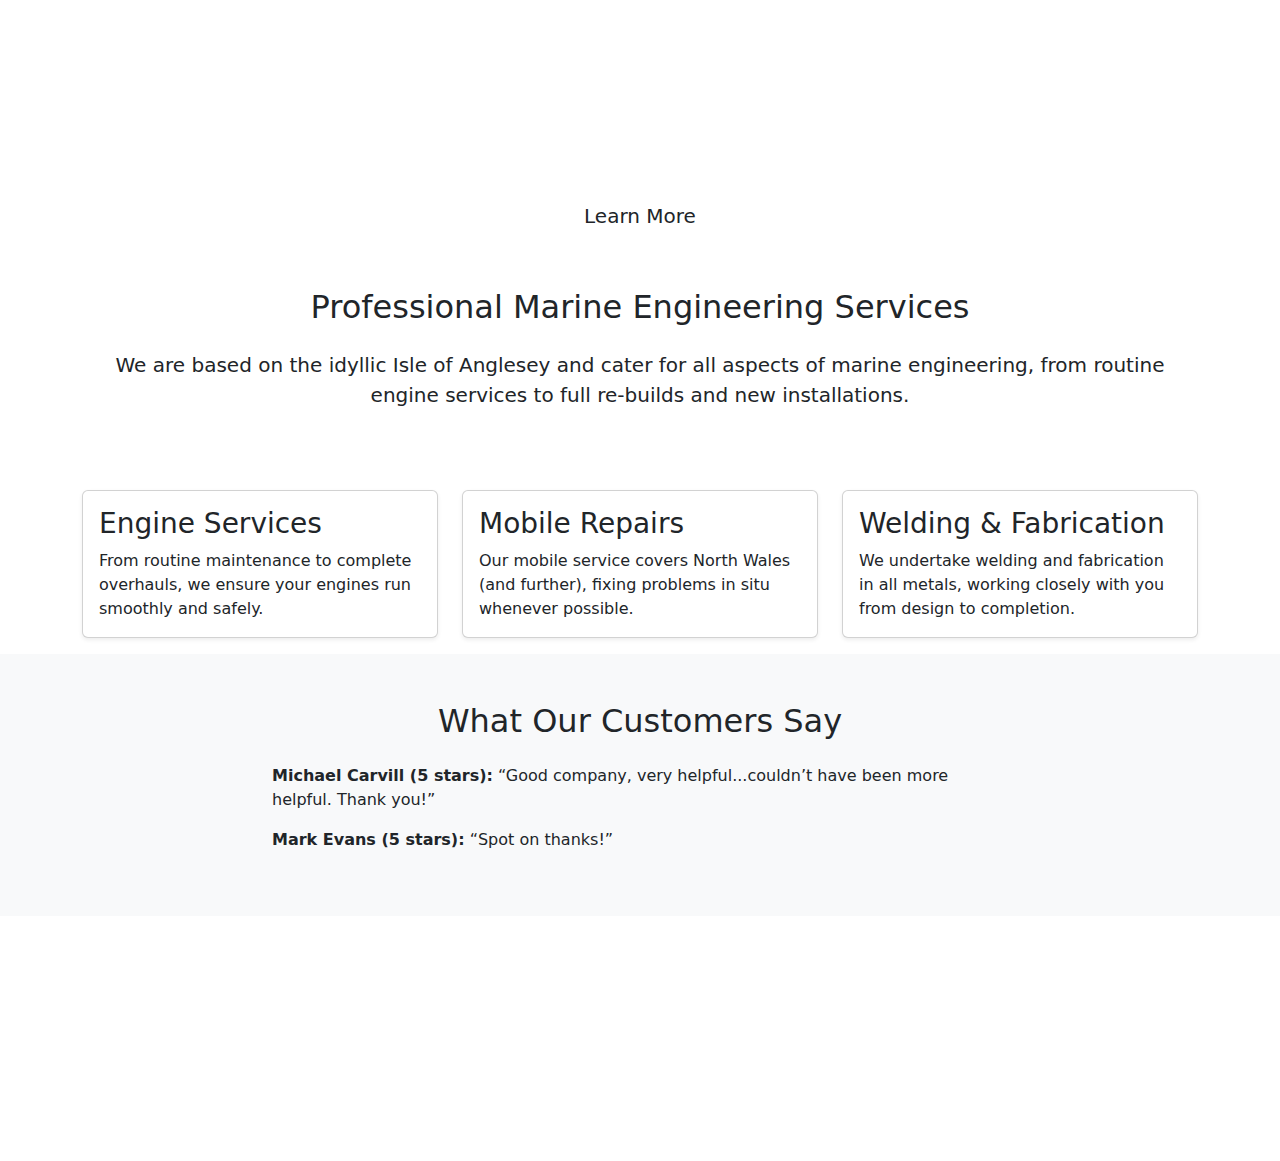
==== index.html @ 77c69f19 "basic set up for all of the pages and make contact page neat" ====
<!DOCTYPE html>
<html lang="en">
<head>
  <meta charset="UTF-8" />
  <meta name="description" content="Stuart Marine Ltd - Home Page" />
  <meta name="viewport" content="width=device-width, initial-scale=1.0" />
  <title>Stuart Marine Ltd | Home</title>

  <!-- Bootstrap CSS -->
  <link 
    href="https://cdn.jsdelivr.net/npm/bootstrap@5.3.0/dist/css/bootstrap.min.css" 
    rel="stylesheet" 
    crossorigin="anonymous"
  />

  <!-- Page-Specific CSS -->
  <link rel="stylesheet" href="home.css" />
</head>
<body>

  <!-- HEADER & NAVBAR -->
  <header>
    <nav class="navbar navbar-expand-lg navbar-dark bg-primary-blue">
      <div class="container">
        <a class="navbar-brand fw-bold text-uppercase" href="index.html">Stuart Marine</a>
        <button 
          class="navbar-toggler" 
          type="button" 
          data-bs-toggle="collapse" 
          data-bs-target="#mainNav" 
          aria-controls="mainNav" 
          aria-expanded="false" 
          aria-label="Toggle navigation"
        >
          <span class="navbar-toggler-icon"></span>
        </button>
        <div class="collapse navbar-collapse" id="mainNav">
          <ul class="navbar-nav ms-auto">
            <li class="nav-item">
              <a class="nav-link active" href="index.html">Home</a>
            </li>
            <li class="nav-item">
              <a class="nav-link" href="about.html">About Us</a>
            </li>
            <li class="nav-item">
              <a class="nav-link" href="services.html">Services</a>
            </li>
            <li class="nav-item">
              <a class="nav-link" href="contact.html">Contact Us</a>
            </li>
          </ul>
        </div>
      </div>
    </nav>
  </header>

  <!-- HERO SECTION -->
  <section class="hero d-flex align-items-center text-white">
    <div class="container text-center">
      <h1 class="display-5 fw-bold">Welcome to Stuart Marine Ltd</h1>
      <p class="lead my-4">
        Your trusted Marine Engineering Company serving both leisure and commercial marine industries.
      </p>
      <a href="about.html" class="btn btn-secondary-blue btn-lg">Learn More</a>
    </div>
  </section>

  <!-- MAIN CONTENT -->
  <section class="py-5">
    <div class="container text-center">
      <h2 class="mb-4">Professional Marine Engineering Services</h2>
      <p class="lead">
        We are based on the idyllic Isle of Anglesey and cater for all aspects of marine engineering,
        from routine engine services to full re-builds and new installations.
      </p>
    </div>
  </section>

  <!-- THREE-COLUMNS SECTION (Bootstrap row/cols) -->
  <section class="py-3">
    <div class="container">
      <div class="row g-4">
        <div class="col-md-4">
          <div class="card h-100 shadow-sm">
            <div class="card-body">
              <h3 class="card-title">Engine Services</h3>
              <p class="card-text">
                From routine maintenance to complete overhauls, we ensure your engines run smoothly and safely.
              </p>
            </div>
          </div>
        </div>
        <div class="col-md-4">
          <div class="card h-100 shadow-sm">
            <div class="card-body">
              <h3 class="card-title">Mobile Repairs</h3>
              <p class="card-text">
                Our mobile service covers North Wales (and further), fixing problems in situ whenever possible.
              </p>
            </div>
          </div>
        </div>
        <div class="col-md-4">
          <div class="card h-100 shadow-sm">
            <div class="card-body">
              <h3 class="card-title">Welding &amp; Fabrication</h3>
              <p class="card-text">
                We undertake welding and fabrication in all metals, working closely with you from design to completion.
              </p>
            </div>
          </div>
        </div>
      </div>
    </div>
  </section>

  <!-- TESTIMONIALS -->
  <section class="py-5 bg-light">
    <div class="container">
      <h2 class="text-center mb-4">What Our Customers Say</h2>
      <div class="row justify-content-center">
        <div class="col-lg-8">
          <p><strong>Michael Carvill (5 stars):</strong> “Good company, very helpful...couldn’t have been more helpful. Thank you!”</p>
          <p><strong>Mark Evans (5 stars):</strong> “Spot on thanks!”</p>
        </div>
      </div>
    </div>
  </section>

  <!-- FOOTER -->
  <footer class="bg-primary-blue text-white pt-4">
    <div class="container">
      <div class="row">
        <!-- Address -->
        <div class="col-md-6 mb-3">
          <h4>Stuart Marine Ltd</h4>
          <p>
            Unit 18A Penrhos Industrial Estate<br>
            Holyhead, Anglesey, UK, LL65 2FD
          </p>
          <p>Phone: 07970 705283<br>
             Email: <a href="mailto:info@stuartmarine.co.uk" class="text-white">info@stuartmarine.co.uk</a>
          </p>
        </div>
        <!-- Social Media -->
        <div class="col-md-6 mb-3">
          <h4>Social Media</h4>
          <ul class="list-unstyled">
            <li><a href="https://www.facebook.com/people/Stuart-Marine/100057183290470" class="text-white" target="_blank">Facebook</a></li>
            <li><a href="https://www.instagram.com/Clankie_" class="text-white" target="_blank">Instagram</a></li>
            <li><a href="https://www.linkedin.com/in/stuart-cramp-7665461a3" class="text-white" target="_blank">LinkedIn</a></li>
            <li><a href="https://g.co/kgs/zzsw94s" class="text-white" target="_blank">Google Business</a></li>
          </ul>
        </div>
      </div>
      <div class="text-center mt-3 footer-bottom">
        &copy; <span id="year"></span> Stuart Marine Ltd. All rights reserved.
      </div>
    </div>
  </footer>

  <!-- Bootstrap JS Bundle -->
  <script 
    src="https://cdn.jsdelivr.net/npm/bootstrap@5.3.0/dist/js/bootstrap.bundle.min.js" 
    crossorigin="anonymous">
  </script>
  <!-- Current Year in Footer -->
  <script>
    document.getElementById('year').textContent = new Date().getFullYear();
  </script>
</body>
</html>
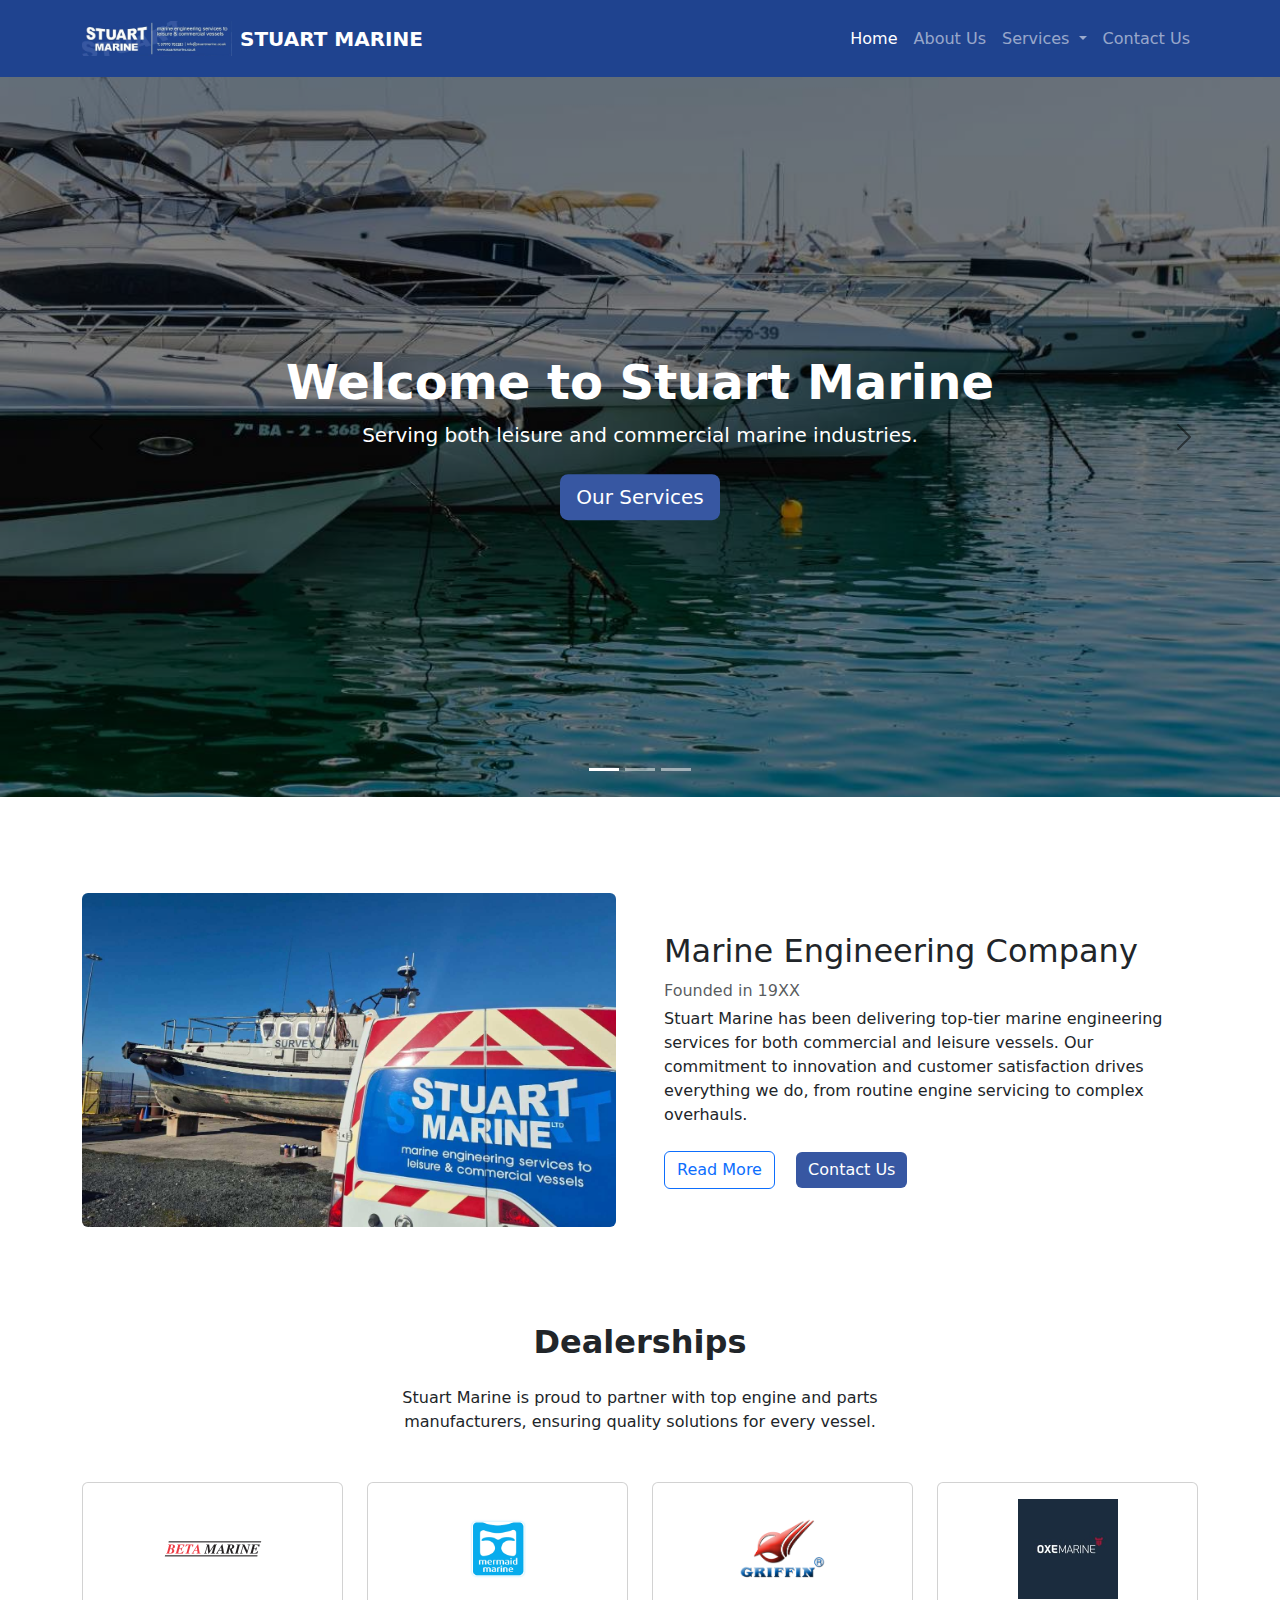
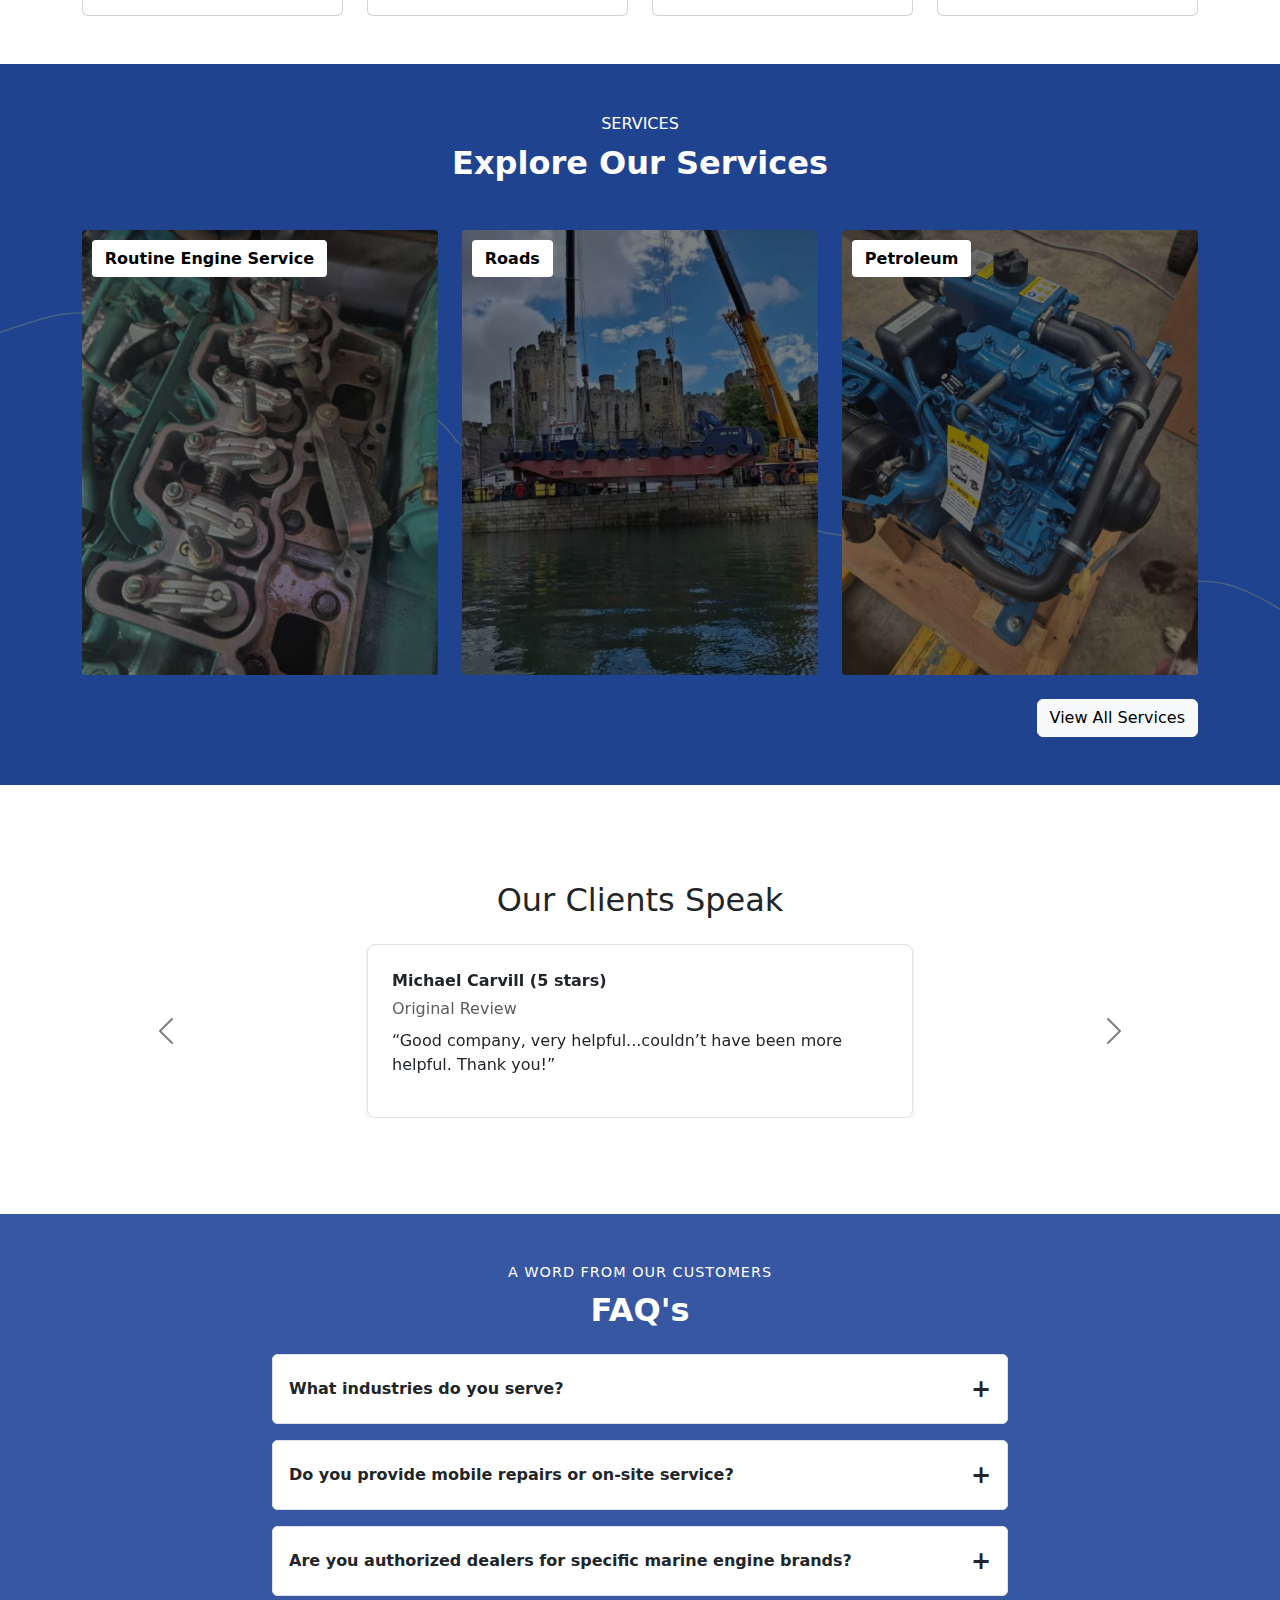
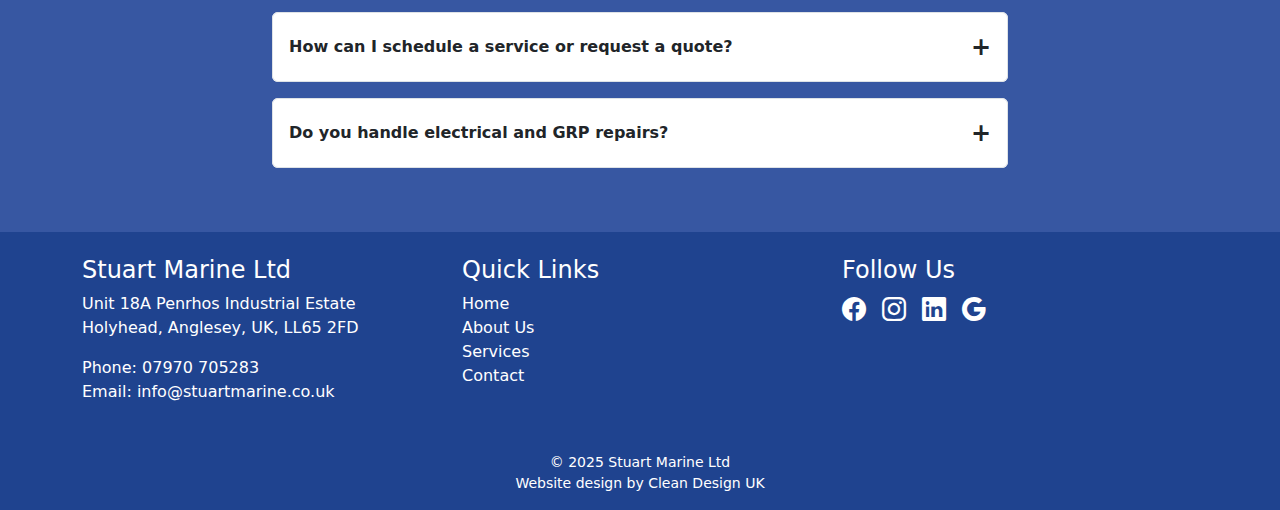
==== commit a914751b: "contact, about, and home page" ====
--- a/index.html
+++ b/index.html
@@ -12,17 +12,32 @@
     rel="stylesheet" 
     crossorigin="anonymous"
   />
+  <!-- Bootstrap Icons -->
+  <link 
+    rel="stylesheet" 
+    href="https://cdn.jsdelivr.net/npm/bootstrap-icons@1.10.5/font/bootstrap-icons.css"
+  />
 
   <!-- Page-Specific CSS -->
-  <link rel="stylesheet" href="home.css" />
+  <link rel="stylesheet" href="index.css" />
 </head>
 <body>
 
-  <!-- HEADER & NAVBAR -->
+  <!-- HEADER & NAVBAR (same style as About page) with sticky-top added -->
   <header>
-    <nav class="navbar navbar-expand-lg navbar-dark bg-primary-blue">
+    <nav class="navbar navbar-expand-lg navbar-dark bg-primary-blue sticky-top">
       <div class="container">
-        <a class="navbar-brand fw-bold text-uppercase" href="index.html">Stuart Marine</a>
+        <a class="navbar-brand d-flex align-items-center fw-bold text-uppercase" href="index.html">
+          <!-- Logo (img-fluid), only text on lg+ screens -->
+          <img 
+            src="stuart-marine-logo.jpg" 
+            alt="Stuart Marine Logo" 
+            width="150" 
+            height="40" 
+            class="d-inline-block me-2 img-fluid"
+          />
+          <span class="d-none d-lg-inline">Stuart Marine</span>
+        </a>
         <button 
           class="navbar-toggler" 
           type="button" 
@@ -42,8 +57,26 @@
             <li class="nav-item">
               <a class="nav-link" href="about.html">About Us</a>
             </li>
-            <li class="nav-item">
-              <a class="nav-link" href="services.html">Services</a>
+            <!-- Dropdown for Services -->
+            <li class="nav-item dropdown">
+              <a 
+                class="nav-link dropdown-toggle" 
+                href="#" 
+                id="servicesDropdown" 
+                role="button" 
+                data-bs-toggle="dropdown" 
+                aria-expanded="false"
+              >
+                Services
+              </a>
+              <ul class="dropdown-menu" aria-labelledby="servicesDropdown">
+                <li><a class="dropdown-item" href="services.html">All Services</a></li>
+                <li><hr class="dropdown-divider"></li>
+                <li><a class="dropdown-item" href="#">Routine Engine Service</a></li>
+                <li><a class="dropdown-item" href="#">Mobile Repair</a></li>
+                <li><a class="dropdown-item" href="#">Welding &amp; Fabrication</a></li>
+                <li><a class="dropdown-item" href="#">Engine Overhauls</a></li>
+              </ul>
             </li>
             <li class="nav-item">
               <a class="nav-link" href="contact.html">Contact Us</a>
@@ -54,119 +87,405 @@
     </nav>
   </header>
 
-  <!-- HERO SECTION -->
-  <section class="hero d-flex align-items-center text-white">
+  <!-- HERO SECTION (Bootstrap carousel with overlay, arrows, and dots, with images) -->
+  <section class="hero-section position-relative">
+    <div id="heroCarousel" class="carousel slide" data-bs-ride="carousel">
+      <!-- Indicators (dots) -->
+      <div class="carousel-indicators">
+        <button type="button" data-bs-target="#heroCarousel" data-bs-slide-to="0" class="active" aria-current="true" aria-label="Slide 1"></button>
+        <button type="button" data-bs-target="#heroCarousel" data-bs-slide-to="1" aria-label="Slide 2"></button>
+        <button type="button" data-bs-target="#heroCarousel" data-bs-slide-to="2" aria-label="Slide 3"></button>
+      </div>
+      <div class="carousel-inner">
+        <!-- Slide 1 -->
+        <div class="carousel-item active">
+          <img src="hero-1.jpg" class="d-block w-100" alt="Hero Slide 1" />
+          <div class="hero-overlay"></div>
+          <div class="carousel-caption d-flex flex-column justify-content-center align-items-center">
+            <h1 class="display-5 fw-bold">Welcome to Stuart Marine</h1>
+            <p class="lead mb-4">Serving both leisure and commercial marine industries.</p>
+            <a href="services.html" class="btn btn-secondary-blue btn-lg">Our Services</a>
+          </div>
+        </div>
+        <!-- Slide 2 -->
+        <div class="carousel-item">
+          <img src="hero-2.jpg" class="d-block w-100" alt="Hero Slide 2" />
+          <div class="hero-overlay"></div>
+          <div class="carousel-caption d-flex flex-column justify-content-center align-items-center">
+            <h1 class="display-5 fw-bold">Innovative Marine Solutions</h1>
+            <p class="lead mb-4">Expert engineering for your vessel’s needs.</p>
+            <a href="about.html" class="btn btn-secondary-blue btn-lg">Learn More</a>
+          </div>
+        </div>
+        <!-- Slide 3 -->
+        <div class="carousel-item">
+          <img src="hero-3.jpg" class="d-block w-100" alt="Hero Slide 3" />
+          <div class="hero-overlay"></div>
+          <div class="carousel-caption d-flex flex-column justify-content-center align-items-center">
+            <h1 class="display-5 fw-bold">Contact Us</h1>
+            <p class="lead mb-4">We’re ready to discuss your marine projects.</p>
+            <a href="contact.html" class="btn btn-secondary-blue btn-lg">Get in Touch</a>
+          </div>
+        </div>
+      </div>
+      <!-- Carousel controls -->
+      <button class="carousel-control-prev" type="button" data-bs-target="#heroCarousel" data-bs-slide="prev">
+        <span class="carousel-control-prev-icon" aria-hidden="true"></span>
+        <span class="visually-hidden">Previous</span>
+      </button>
+      <button class="carousel-control-next" type="button" data-bs-target="#heroCarousel" data-bs-slide="next">
+        <span class="carousel-control-next-icon" aria-hidden="true"></span>
+        <span class="visually-hidden">Next</span>
+      </button>
+    </div>
+  </section>
+
+  <!-- SECOND SECTION (Marine Engineering Company on the right, image on the left) -->
+  <section class="about-home-section mt-5 py-5">
+    <div class="container">
+      <div class="row align-items-center g-5">
+        <!-- Image on the LEFT -->
+        <div class="col-lg-6 text-center">
+          <img src="about-hero.jpg" alt="Marine blueprint" class="img-fluid rounded" />
+        </div>
+        <!-- Text on the RIGHT -->
+        <div class="col-lg-6">
+          <h2>Marine Engineering Company</h2>
+          <p class="mb-1 text-muted">Founded in 19XX</p>
+          <p>
+            Stuart Marine has been delivering top-tier marine engineering services for both commercial and leisure vessels.
+            Our commitment to innovation and customer satisfaction drives everything we do, from routine engine servicing to complex overhauls.
+          </p>
+          <div class="mt-4">
+            <a href="about.html" class="btn btn-outline-primary me-3">Read More</a>
+            <a href="contact.html" class="btn btn-secondary-blue">Contact Us</a>
+          </div>
+        </div>
+      </div>
+    </div>
+  </section>
+
+  <!-- DEALERSHIPS SECTION (with placeholder logos) -->
+  <section class="py-5 dealerships-section">
     <div class="container text-center">
-      <h1 class="display-5 fw-bold">Welcome to Stuart Marine Ltd</h1>
-      <p class="lead my-4">
-        Your trusted Marine Engineering Company serving both leisure and commercial marine industries.
+      <h2 class="mb-4">Dealerships</h2>
+      <p class="mb-5">
+        Stuart Marine is proud to partner with top engine and parts manufacturers, ensuring quality solutions for every vessel.
       </p>
-      <a href="about.html" class="btn btn-secondary-blue btn-lg">Learn More</a>
-    </div>
-  </section>
-
-  <!-- MAIN CONTENT -->
-  <section class="py-5">
-    <div class="container text-center">
-      <h2 class="mb-4">Professional Marine Engineering Services</h2>
-      <p class="lead">
-        We are based on the idyllic Isle of Anglesey and cater for all aspects of marine engineering,
-        from routine engine services to full re-builds and new installations.
-      </p>
-    </div>
-  </section>
-
-  <!-- THREE-COLUMNS SECTION (Bootstrap row/cols) -->
-  <section class="py-3">
+      <div class="row row-cols-1 row-cols-sm-2 row-cols-md-4 g-4">
+        <!-- Example placeholders for logos -->
+        <div class="col">
+          <div class="card h-100 p-3 d-flex align-items-center justify-content-center">
+            <img src="beta-marine-logo.jpg" alt="Beta Marine Logo" style="max-width: 100px;" />
+          </div>
+        </div>
+        <div class="col">
+          <div class="card h-100 p-3 d-flex align-items-center justify-content-center">
+            <img src="mermaid-marine-logo.png" alt="Mermaid Marine Logo" style="max-width: 100px;" />
+          </div>
+        </div>
+        <div class="col">
+          <div class="card h-100 p-3 d-flex align-items-center justify-content-center">
+            <img src="grfn_logoB.png" alt="Griffin Logo" style="max-width: 100px;" />
+          </div>
+        </div>
+        <div class="col">
+          <div class="card h-100 p-3 d-flex align-items-center justify-content-center">
+            <img src="oxe-marine-logo.jpeg" alt="Oxe Marine Logo" style="max-width: 100px;" />
+          </div>
+        </div>
+      </div>
+    </div>
+  </section>
+
+  <!-- SERVICES SECTION (with clickable overlay for Routine Engine Service, same structure for all columns) -->
+  <section class="services-home-section py-5 text-white position-relative">
+    <!-- Curved line background + brand color -->
+    <div class="services-bg"></div>
+    <div class="container position-relative">
+      <!-- Title & Subtitle -->
+      <p class="text-uppercase small-heading mb-2">Services</p>
+      <h2 class="fw-bold mb-5">Explore Our Services</h2>
+      <!-- 3 columns with images & overlays -->
+      <div class="row g-4">
+        <!-- Column 1 -->
+        <div class="col-md-4">
+          <a href="services.html" class="text-decoration-none">
+            <div class="project-card position-relative overflow-hidden">
+              <img src="engine-overhauls-1.jpg" class="img-fluid w-100 project-img" alt="Routine Engine Service" />
+              <div class="project-dark-overlay"></div>
+              <div class="project-overlay-top position-absolute overlay-white">
+                Routine Engine Service
+              </div>
+            </div>
+          </a>
+        </div>
+        <!-- Column 2 -->
+        <div class="col-md-4">
+          <div class="project-card position-relative overflow-hidden">
+            <img src="mobile-repair-1.jpg" class="img-fluid w-100 project-img" alt="Service 2" />
+            <div class="project-dark-overlay"></div>
+            <div class="project-overlay-top position-absolute overlay-white">
+              Roads
+            </div>
+          </div>
+        </div>
+        <!-- Column 3 -->
+        <div class="col-md-4">
+          <div class="project-card position-relative overflow-hidden">
+            <img src="engine-service-1.jpg" class="img-fluid w-100 project-img" alt="Service 3" />
+            <div class="project-dark-overlay"></div>
+            <div class="project-overlay-top position-absolute overlay-white">
+              Petroleum
+            </div>
+          </div>
+        </div>
+      </div>
+      <!-- View All Services button -->
+      <div class="text-end mt-4">
+        <a href="services.html" class="btn btn-light">View All Services</a>
+      </div>
+    </div>
+  </section>
+
+  <!-- REVIEWS SECTION (Carousel with multiple slides, increased top & bottom padding) -->
+  <section class="reviews-section py-6">
     <div class="container">
-      <div class="row g-4">
-        <div class="col-md-4">
-          <div class="card h-100 shadow-sm">
-            <div class="card-body">
-              <h3 class="card-title">Engine Services</h3>
-              <p class="card-text">
-                From routine maintenance to complete overhauls, we ensure your engines run smoothly and safely.
+      <h2 class="text-center mb-4">Our Clients Speak</h2>
+      <div id="reviewsCarousel" class="carousel slide" data-bs-ride="carousel">
+        <!-- Indicators -->
+        <div class="carousel-indicators">
+          <button type="button" data-bs-target="#reviewsCarousel" data-bs-slide-to="0" class="active" aria-current="true" aria-label="Slide 1"></button>
+          <button type="button" data-bs-target="#reviewsCarousel" data-bs-slide-to="1" aria-label="Slide 2"></button>
+          <button type="button" data-bs-target="#reviewsCarousel" data-bs-slide-to="2" aria-label="Slide 3"></button>
+          <button type="button" data-bs-target="#reviewsCarousel" data-bs-slide-to="3" aria-label="Slide 4"></button>
+        </div>
+        <div class="carousel-inner">
+          <!-- Original Review 1 (highlighted) -->
+          <div class="carousel-item active">
+            <div class="row justify-content-center">
+              <div class="col-md-6">
+                <div class="p-4 border rounded-3 shadow-sm">
+                  <p class="mb-1"><strong>Michael Carvill (5 stars)</strong></p>
+                  <p class="text-muted mb-2">Original Review</p>
+                  <p>
+                    “Good company, very helpful...couldn’t have been more helpful. Thank you!”
+                  </p>
+                </div>
+              </div>
+            </div>
+          </div>
+          <!-- Original Review 2 (highlighted) -->
+          <div class="carousel-item">
+            <div class="row justify-content-center">
+              <div class="col-md-6">
+                <div class="p-4 border rounded-3 shadow-sm">
+                  <p class="mb-1"><strong>Mark Evans (5 stars)</strong></p>
+                  <p class="text-muted mb-2">Original Review</p>
+                  <p>
+                    “Spot on thanks!”
+                  </p>
+                </div>
+              </div>
+            </div>
+          </div>
+          <!-- Fake Review 1 -->
+          <div class="carousel-item">
+            <div class="row justify-content-center">
+              <div class="col-md-6">
+                <div class="p-4 border rounded-3 shadow-sm">
+                  <p class="mb-1"><strong>Esther Howard</strong></p>
+                  <p class="text-muted mb-2">Marine Vessel Owner</p>
+                  <p>
+                    “Stuart Marine overhauled my boat’s engine, and it runs like new! Their attention to detail and quick turnaround were outstanding.”
+                  </p>
+                </div>
+              </div>
+            </div>
+          </div>
+          <!-- Fake Review 2 -->
+          <div class="carousel-item">
+            <div class="row justify-content-center">
+              <div class="col-md-6">
+                <div class="p-4 border rounded-3 shadow-sm">
+                  <p class="mb-1"><strong>Cameron Williamson</strong></p>
+                  <p class="text-muted mb-2">Commercial Fleet Manager</p>
+                  <p>
+                    “We rely on Stuart Marine for mobile repairs on our fleet. They always show up on time and get us back on the water fast.”
+                  </p>
+                </div>
+              </div>
+            </div>
+          </div>
+        </div>
+        <!-- Carousel controls -->
+        <button class="carousel-control-prev" type="button" data-bs-target="#reviewsCarousel" data-bs-slide="prev">
+          <span class="carousel-control-prev-icon" aria-hidden="true"></span>
+          <span class="visually-hidden">Previous</span>
+        </button>
+        <button class="carousel-control-next" type="button" data-bs-target="#reviewsCarousel" data-bs-slide="next">
+          <span class="carousel-control-next-icon" aria-hidden="true"></span>
+          <span class="visually-hidden">Next</span>
+        </button>
+      </div>
+    </div>
+  </section>
+
+  <!-- FAQ SECTION (each item in border with visible background) -->
+  <section class="faq-section py-5">
+    <div class="container">
+      <div class="text-center mb-4">
+        <p class="mb-2 text-uppercase small-heading text-white">A WORD FROM OUR CUSTOMERS</p>
+        <h2 class="fw-bold text-white">FAQ's</h2>
+      </div>
+      <div class="row justify-content-center">
+        <div class="col-12 col-md-10 col-lg-8">
+          <div class="faq-item mb-3">
+            <div class="faq-question d-flex justify-content-between align-items-center p-3 border rounded">
+              <span class="fw-semibold">What industries do you serve?</span>
+              <span class="toggle-icon">+</span>
+            </div>
+            <div class="faq-answer px-3 pb-3 border-bottom border-start border-end">
+              <p class="mb-0">
+                We work with both leisure and commercial marine sectors, providing comprehensive engineering solutions for various vessel types.
               </p>
             </div>
           </div>
-        </div>
-        <div class="col-md-4">
-          <div class="card h-100 shadow-sm">
-            <div class="card-body">
-              <h3 class="card-title">Mobile Repairs</h3>
-              <p class="card-text">
-                Our mobile service covers North Wales (and further), fixing problems in situ whenever possible.
+
+          <div class="faq-item mb-3">
+            <div class="faq-question d-flex justify-content-between align-items-center p-3 border rounded">
+              <span class="fw-semibold">Do you provide mobile repairs or on-site service?</span>
+              <span class="toggle-icon">+</span>
+            </div>
+            <div class="faq-answer px-3 pb-3 border-bottom border-start border-end">
+              <p class="mb-0">
+                Yes. We offer a mobile repair service covering North Wales and beyond, fixing issues on-site whenever possible to get you back on the water quickly.
               </p>
             </div>
           </div>
-        </div>
-        <div class="col-md-4">
-          <div class="card h-100 shadow-sm">
-            <div class="card-body">
-              <h3 class="card-title">Welding &amp; Fabrication</h3>
-              <p class="card-text">
-                We undertake welding and fabrication in all metals, working closely with you from design to completion.
+
+          <div class="faq-item mb-3">
+            <div class="faq-question d-flex justify-content-between align-items-center p-3 border rounded">
+              <span class="fw-semibold">Are you authorized dealers for specific marine engine brands?</span>
+              <span class="toggle-icon">+</span>
+            </div>
+            <div class="faq-answer px-3 pb-3 border-bottom border-start border-end">
+              <p class="mb-0">
+                We are independent Volvo Penta Specialists and main agents for various marine engine brands. We also supply genuine parts and new engines with full factory backup.
               </p>
             </div>
           </div>
-        </div>
-      </div>
-    </div>
-  </section>
-
-  <!-- TESTIMONIALS -->
-  <section class="py-5 bg-light">
-    <div class="container">
-      <h2 class="text-center mb-4">What Our Customers Say</h2>
-      <div class="row justify-content-center">
-        <div class="col-lg-8">
-          <p><strong>Michael Carvill (5 stars):</strong> “Good company, very helpful...couldn’t have been more helpful. Thank you!”</p>
-          <p><strong>Mark Evans (5 stars):</strong> “Spot on thanks!”</p>
-        </div>
-      </div>
-    </div>
-  </section>
-
-  <!-- FOOTER -->
+
+          <div class="faq-item mb-3">
+            <div class="faq-question d-flex justify-content-between align-items-center p-3 border rounded">
+              <span class="fw-semibold">How can I schedule a service or request a quote?</span>
+              <span class="toggle-icon">+</span>
+            </div>
+            <div class="faq-answer px-3 pb-3 border-bottom border-start border-end">
+              <p class="mb-0">
+                You can fill out our contact form or call us directly. We’ll arrange a convenient time to assess or service your vessel.
+              </p>
+            </div>
+          </div>
+
+          <div class="faq-item mb-3">
+            <div class="faq-question d-flex justify-content-between align-items-center p-3 border rounded">
+              <span class="fw-semibold">Do you handle electrical and GRP repairs?</span>
+              <span class="toggle-icon">+</span>
+            </div>
+            <div class="faq-answer px-3 pb-3 border-bottom border-start border-end">
+              <p class="mb-0">
+                Yes, we can tackle electrical issues and GRP work. Our team is equipped to diagnose wiring problems and repair fiberglass damage.
+              </p>
+            </div>
+          </div>
+        </div>
+      </div>
+    </div>
+  </section>
+
+  <!-- FOOTER (same style as About page) -->
   <footer class="bg-primary-blue text-white pt-4">
     <div class="container">
       <div class="row">
         <!-- Address -->
-        <div class="col-md-6 mb-3">
+        <div class="col-md-4 mb-3">
           <h4>Stuart Marine Ltd</h4>
           <p>
             Unit 18A Penrhos Industrial Estate<br>
             Holyhead, Anglesey, UK, LL65 2FD
           </p>
-          <p>Phone: 07970 705283<br>
-             Email: <a href="mailto:info@stuartmarine.co.uk" class="text-white">info@stuartmarine.co.uk</a>
+          <p>
+            Phone: <a href="tel:07970705283" class="text-white text-decoration-none">07970 705283</a><br>
+            Email: <a href="mailto:info@stuartmarine.co.uk" class="text-white text-decoration-none">info@stuartmarine.co.uk</a>
           </p>
         </div>
-        <!-- Social Media -->
-        <div class="col-md-6 mb-3">
-          <h4>Social Media</h4>
+        <!-- Quick Links -->
+        <div class="col-md-4 mb-3">
+          <h4>Quick Links</h4>
           <ul class="list-unstyled">
-            <li><a href="https://www.facebook.com/people/Stuart-Marine/100057183290470" class="text-white" target="_blank">Facebook</a></li>
-            <li><a href="https://www.instagram.com/Clankie_" class="text-white" target="_blank">Instagram</a></li>
-            <li><a href="https://www.linkedin.com/in/stuart-cramp-7665461a3" class="text-white" target="_blank">LinkedIn</a></li>
-            <li><a href="https://g.co/kgs/zzsw94s" class="text-white" target="_blank">Google Business</a></li>
+            <li><a href="index.html" class="text-white text-decoration-none">Home</a></li>
+            <li><a href="about.html" class="text-white text-decoration-none">About Us</a></li>
+            <li><a href="services.html" class="text-white text-decoration-none">Services</a></li>
+            <li><a href="contact.html" class="text-white text-decoration-none">Contact</a></li>
           </ul>
         </div>
+        <!-- Social Media Icons -->
+        <div class="col-md-4 mb-3">
+          <h4>Follow Us</h4>
+          <ul class="list-unstyled d-flex gap-3 mt-2">
+            <li>
+              <a href="https://www.facebook.com/people/Stuart-Marine/100057183290470" class="text-white fs-4" target="_blank">
+                <i class="bi bi-facebook"></i>
+              </a>
+            </li>
+            <li>
+              <a href="https://www.instagram.com/Clankie_" class="text-white fs-4" target="_blank">
+                <i class="bi bi-instagram"></i>
+              </a>
+            </li>
+            <li>
+              <a href="https://www.linkedin.com/in/stuart-cramp-7665461a3" class="text-white fs-4" target="_blank">
+                <i class="bi bi-linkedin"></i>
+              </a>
+            </li>
+            <li>
+              <a href="https://g.co/kgs/zzsw94s" class="text-white fs-4" target="_blank">
+                <i class="bi bi-google"></i>
+              </a>
+            </li>
+          </ul>
+        </div>
       </div>
       <div class="text-center mt-3 footer-bottom">
-        &copy; <span id="year"></span> Stuart Marine Ltd. All rights reserved.
+        © 2025 Stuart Marine Ltd<br>
+        <a href="https://www.cleandesignuk.com" target="_blank" class="text-white text-decoration-none">
+          Website design by Clean Design UK
+        </a>
       </div>
     </div>
   </footer>
 
   <!-- Bootstrap JS Bundle -->
-  <script 
-    src="https://cdn.jsdelivr.net/npm/bootstrap@5.3.0/dist/js/bootstrap.bundle.min.js" 
-    crossorigin="anonymous">
-  </script>
-  <!-- Current Year in Footer -->
+  <script src="https://cdn.jsdelivr.net/npm/bootstrap@5.3.0/dist/js/bootstrap.bundle.min.js" crossorigin="anonymous"></script>
+
+  <!-- FAQ Toggle Script -->
   <script>
-    document.getElementById('year').textContent = new Date().getFullYear();
+    document.querySelectorAll('.faq-item').forEach(item => {
+      const question = item.querySelector('.faq-question');
+      const answer = item.querySelector('.faq-answer');
+      const toggleIcon = item.querySelector('.toggle-icon');
+      answer.style.display = 'none';
+      question.addEventListener('click', () => {
+        if (answer.style.display === 'none') {
+          answer.style.display = 'block';
+          toggleIcon.textContent = '-';
+        } else {
+          answer.style.display = 'none';
+          toggleIcon.textContent = '+';
+        }
+      });
+    });
   </script>
 </body>
 </html>
--- a/index.css
+++ b/index.css
@@ -0,0 +1,238 @@
+/* ------------------------------------------------
+   BOOTSTRAP OVERRIDES & CUSTOM CLASSES
+--------------------------------------------------- */
+
+/* Brand colors */
+:root {
+  --primary-blue: #1f438f;
+  --secondary-blue: #3757a2;
+  --light-bg: #f9fbf7;
+  --faq-blue: #3757a2; /* New variable for FAQ background */
+}
+
+/* Set a white background for the page */
+body {
+  background-color: #fff;
+}
+
+/* NAV & FOOTER BACKGROUND (same style as About page) */
+.bg-primary-blue {
+  background-color: var(--primary-blue) !important;
+}
+
+/* Make navbar thicker (like About) */
+.navbar {
+  padding-top: 1rem;
+  padding-bottom: 1rem;
+}
+
+/* Explicit sticky style for navbar */
+.navbar.sticky-top {
+  position: sticky !important;
+  top: 0;
+  z-index: 1030;
+}
+
+/* Secondary brand button style */
+.btn-secondary-blue {
+  background-color: var(--secondary-blue);
+  color: #fff;
+  border: none;
+}
+.btn-secondary-blue:hover {
+  background-color: #2c4e8b;
+}
+
+/* ------------------------------------------------
+   HERO SECTION (Bootstrap carousel with images, overlay, centered caption)
+--------------------------------------------------- */
+.hero-section {
+  position: relative;
+}
+.hero-slide {
+  min-height: 60vh;
+  background-color: var(--primary-blue);
+  background-size: cover;
+  background-position: center;
+}
+.carousel-control-prev,
+.carousel-control-next {
+  filter: invert(100%);
+}
+/* Ensure carousel images have the same height as contact page hero image */
+.hero-section .carousel-item img {
+  height: 80vh;
+  object-fit: cover;
+}
+/* Hero overlay */
+.hero-overlay {
+  position: absolute;
+  top: 0;
+  left: 0;
+  right: 0;
+  bottom: 0;
+  background: rgba(0, 0, 0, 0.5);
+  z-index: 1;
+}
+/* Center carousel caption (text & CTA) */
+.carousel-caption {
+  top: 50%;
+  transform: translateY(-50%);
+  bottom: initial;
+  z-index: 2;
+}
+
+/* ------------------------------------------------
+   ABOUT-HOME SECTION
+   (Marine Engineering Company on the RIGHT, image on the LEFT)
+--------------------------------------------------- */
+.about-home-section {
+  background-color: #fff;
+}
+.about-home-section img {
+  max-height: 350px;
+  object-fit: cover;
+}
+
+/* ------------------------------------------------
+   DEALERSHIPS SECTION
+--------------------------------------------------- */
+.dealerships-section h2 {
+  font-weight: 700;
+}
+.dealerships-section p {
+  max-width: 600px;
+  margin: 0 auto 2rem;
+}
+
+/* ------------------------------------------------
+   SERVICES SECTION
+   EXACT style from left screenshot with curved line background,
+   using a 4:5 aspect ratio for images
+--------------------------------------------------- */
+.services-home-section {
+  padding-top: 5rem; /* Increased spacing */
+  padding-bottom: 5rem; /* Increased spacing */
+  background: url("line.svg") center/cover no-repeat, var(--primary-blue);
+}
+.services-bg {
+  /* Empty placeholder */
+}
+.services-home-section .container {
+  position: relative;
+  z-index: 2;
+}
+.services-home-section .small-heading {
+  text-transform: uppercase;
+  text-align: center;
+  color: #fff;
+  margin-bottom: 0.5rem;
+}
+.services-home-section .fw-bold {
+  text-align: center;
+  color: #fff;
+  margin-bottom: 2rem;
+}
+.project-card {
+  position: relative;
+  overflow: hidden;
+  border-radius: 4px;
+  width: 100%;
+  aspect-ratio: 4 / 5; /* 4:5 ratio */
+}
+.project-img {
+  width: 100%;
+  height: 100%;
+  object-fit: cover;
+}
+.project-overlay-top {
+  position: absolute;
+  top: 10px;
+  left: 10px;
+  padding: 0.4rem 0.8rem;
+  border-radius: 4px;
+  font-weight: 600;
+  z-index: 2;
+}
+.project-overlay-bottom {
+  position: absolute;
+  bottom: 10px;
+  left: 10px;
+  padding: 0.4rem 0.8rem;
+  border-radius: 4px;
+  font-weight: 600;
+  z-index: 2;
+}
+/* Dark overlay for all columns in services section */
+.project-dark-overlay {
+  position: absolute;
+  top: 0;
+  left: 0;
+  right: 0;
+  bottom: 0;
+  background: rgba(0, 0, 0, 0.5);
+  z-index: 1;
+}
+/* New overlay class for overlay boxes: white background and black text */
+.overlay-white {
+  background-color: #fff !important;
+  color: #000 !important;
+  padding: 0.4rem 0.8rem;
+  border-radius: 4px;
+  font-weight: 600;
+  z-index: 2;
+}
+
+/* ------------------------------------------------
+   REVIEWS SECTION (Carousel with extra top & bottom padding)
+--------------------------------------------------- */
+.reviews-section {
+  padding-top: 6rem;
+  padding-bottom: 6rem;
+}
+
+/* ------------------------------------------------
+   FAQ SECTION (with visible background)
+--------------------------------------------------- */
+.faq-section {
+  background-color: var(--faq-blue);
+}
+.faq-section .small-heading {
+  letter-spacing: 1px;
+  font-size: 0.9rem;
+}
+.faq-item {
+  background-color: #fff;
+  border-radius: 6px;
+  cursor: pointer;
+  margin-bottom: 1rem;
+}
+.faq-question {
+  font-size: 1rem;
+}
+.toggle-icon {
+  font-size: 1.5rem;
+  font-weight: bold;
+  user-select: none;
+}
+.faq-answer {
+  display: none; /* Hidden by default; toggled via JS */
+  font-size: 0.95rem;
+  line-height: 1.5;
+  border-bottom: 1px solid #ddd;
+  border-left: 1px solid #ddd;
+  border-right: 1px solid #ddd;
+}
+
+/* ------------------------------------------------
+   FOOTER
+--------------------------------------------------- */
+.footer-bottom {
+  padding-bottom: 1rem;
+  font-size: 0.875rem;
+}
+
+/* Prevent horizontal scroll on small devices if any element overflows */
+html, body {
+  overflow-x: hidden;
+}
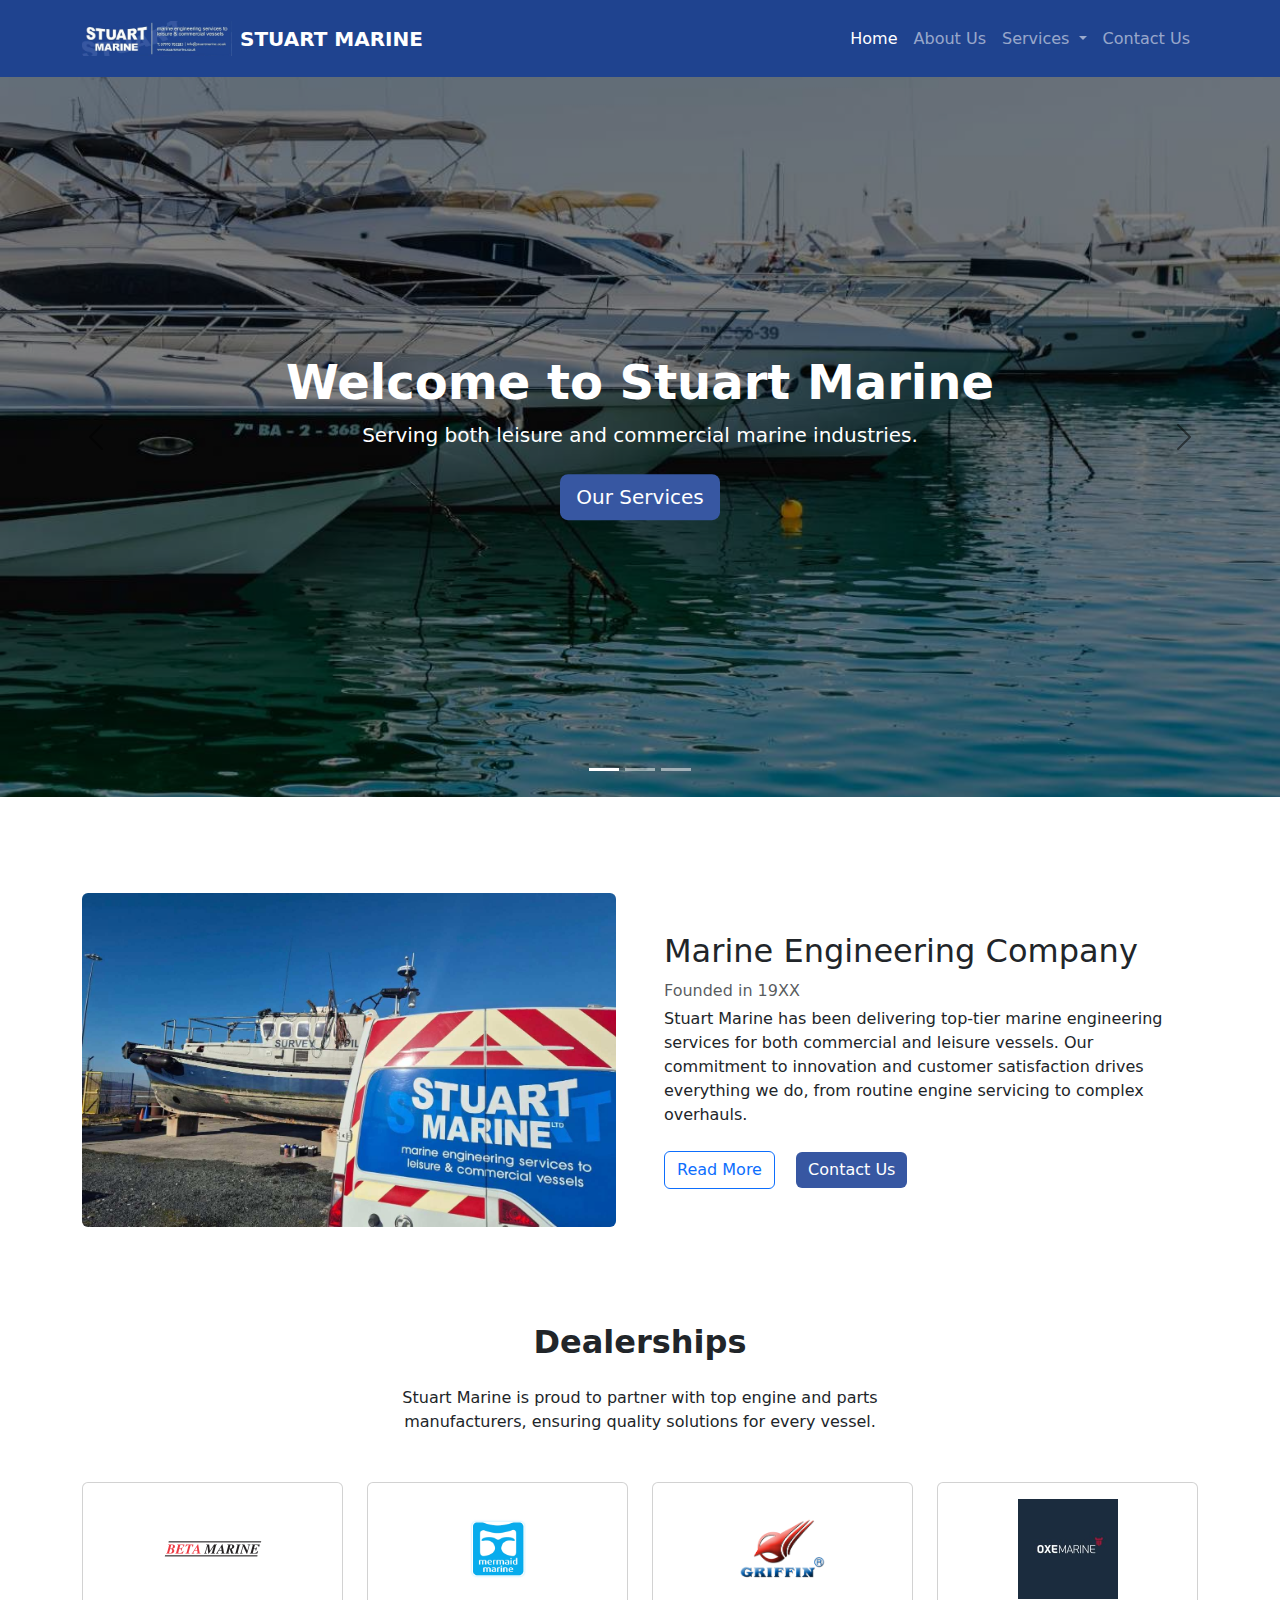
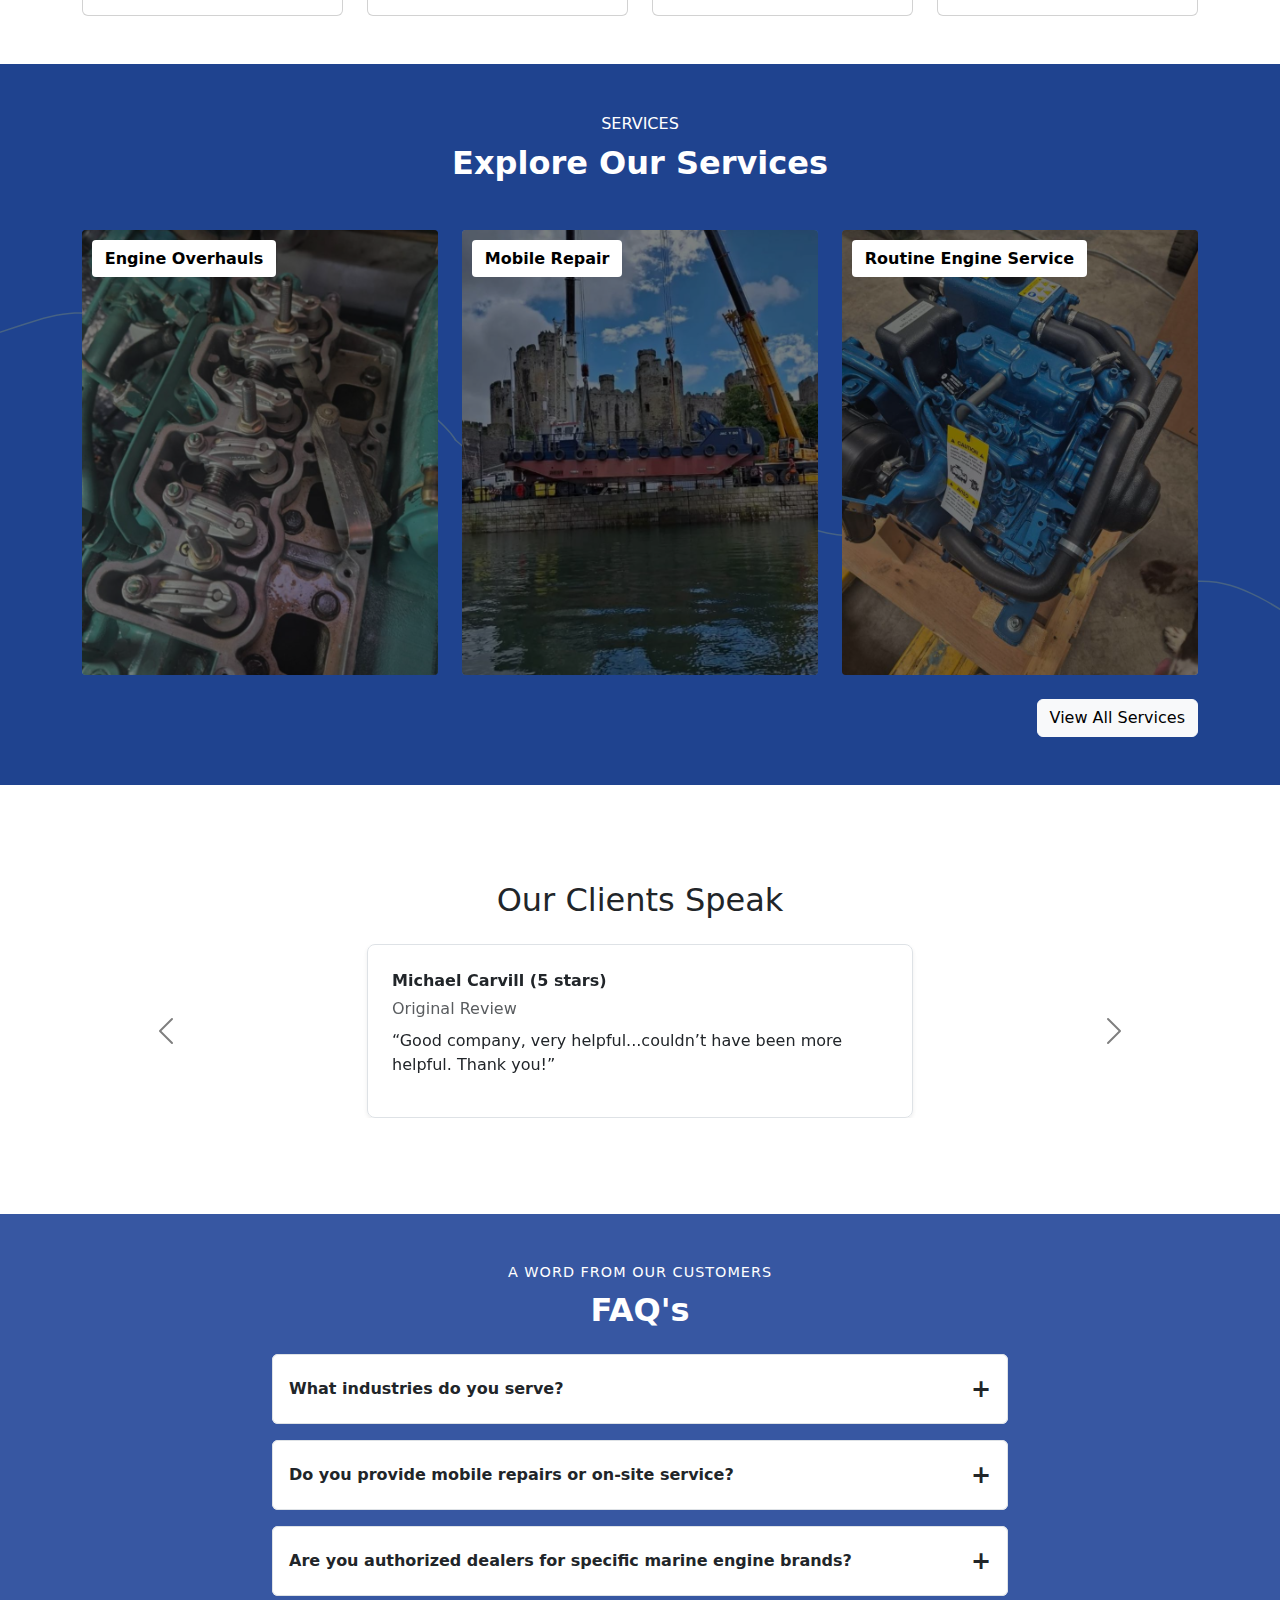
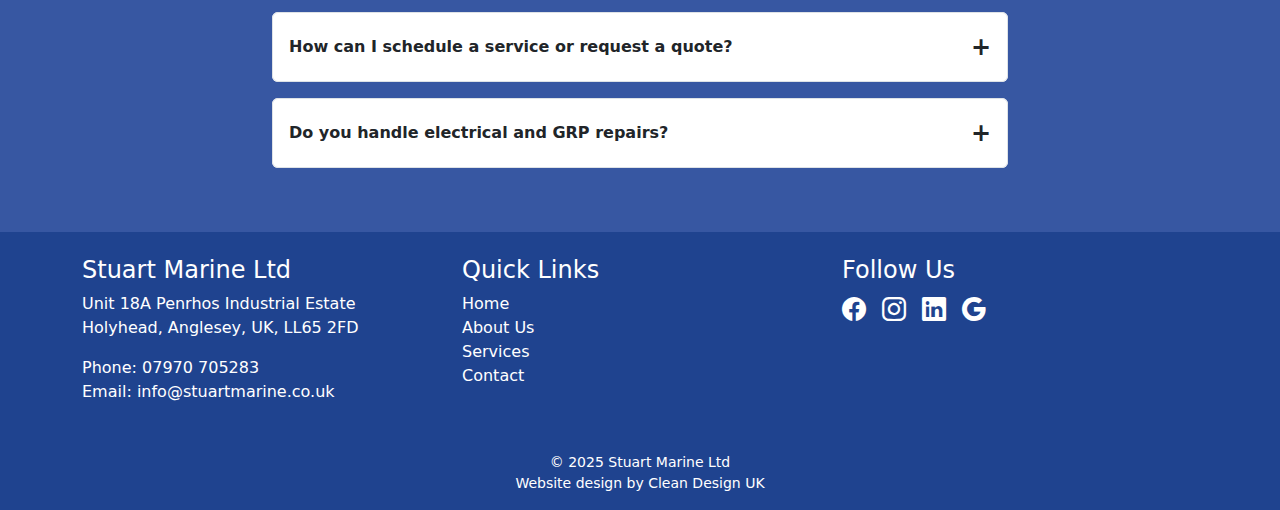
==== commit 93bf093a: "service page" ====
--- a/index.html
+++ b/index.html
@@ -215,7 +215,7 @@
               <img src="engine-overhauls-1.jpg" class="img-fluid w-100 project-img" alt="Routine Engine Service" />
               <div class="project-dark-overlay"></div>
               <div class="project-overlay-top position-absolute overlay-white">
-                Routine Engine Service
+                Engine Overhauls
               </div>
             </div>
           </a>
@@ -226,7 +226,7 @@
             <img src="mobile-repair-1.jpg" class="img-fluid w-100 project-img" alt="Service 2" />
             <div class="project-dark-overlay"></div>
             <div class="project-overlay-top position-absolute overlay-white">
-              Roads
+              Mobile Repair
             </div>
           </div>
         </div>
@@ -236,7 +236,7 @@
             <img src="engine-service-1.jpg" class="img-fluid w-100 project-img" alt="Service 3" />
             <div class="project-dark-overlay"></div>
             <div class="project-overlay-top position-absolute overlay-white">
-              Petroleum
+              Routine Engine Service
             </div>
           </div>
         </div>
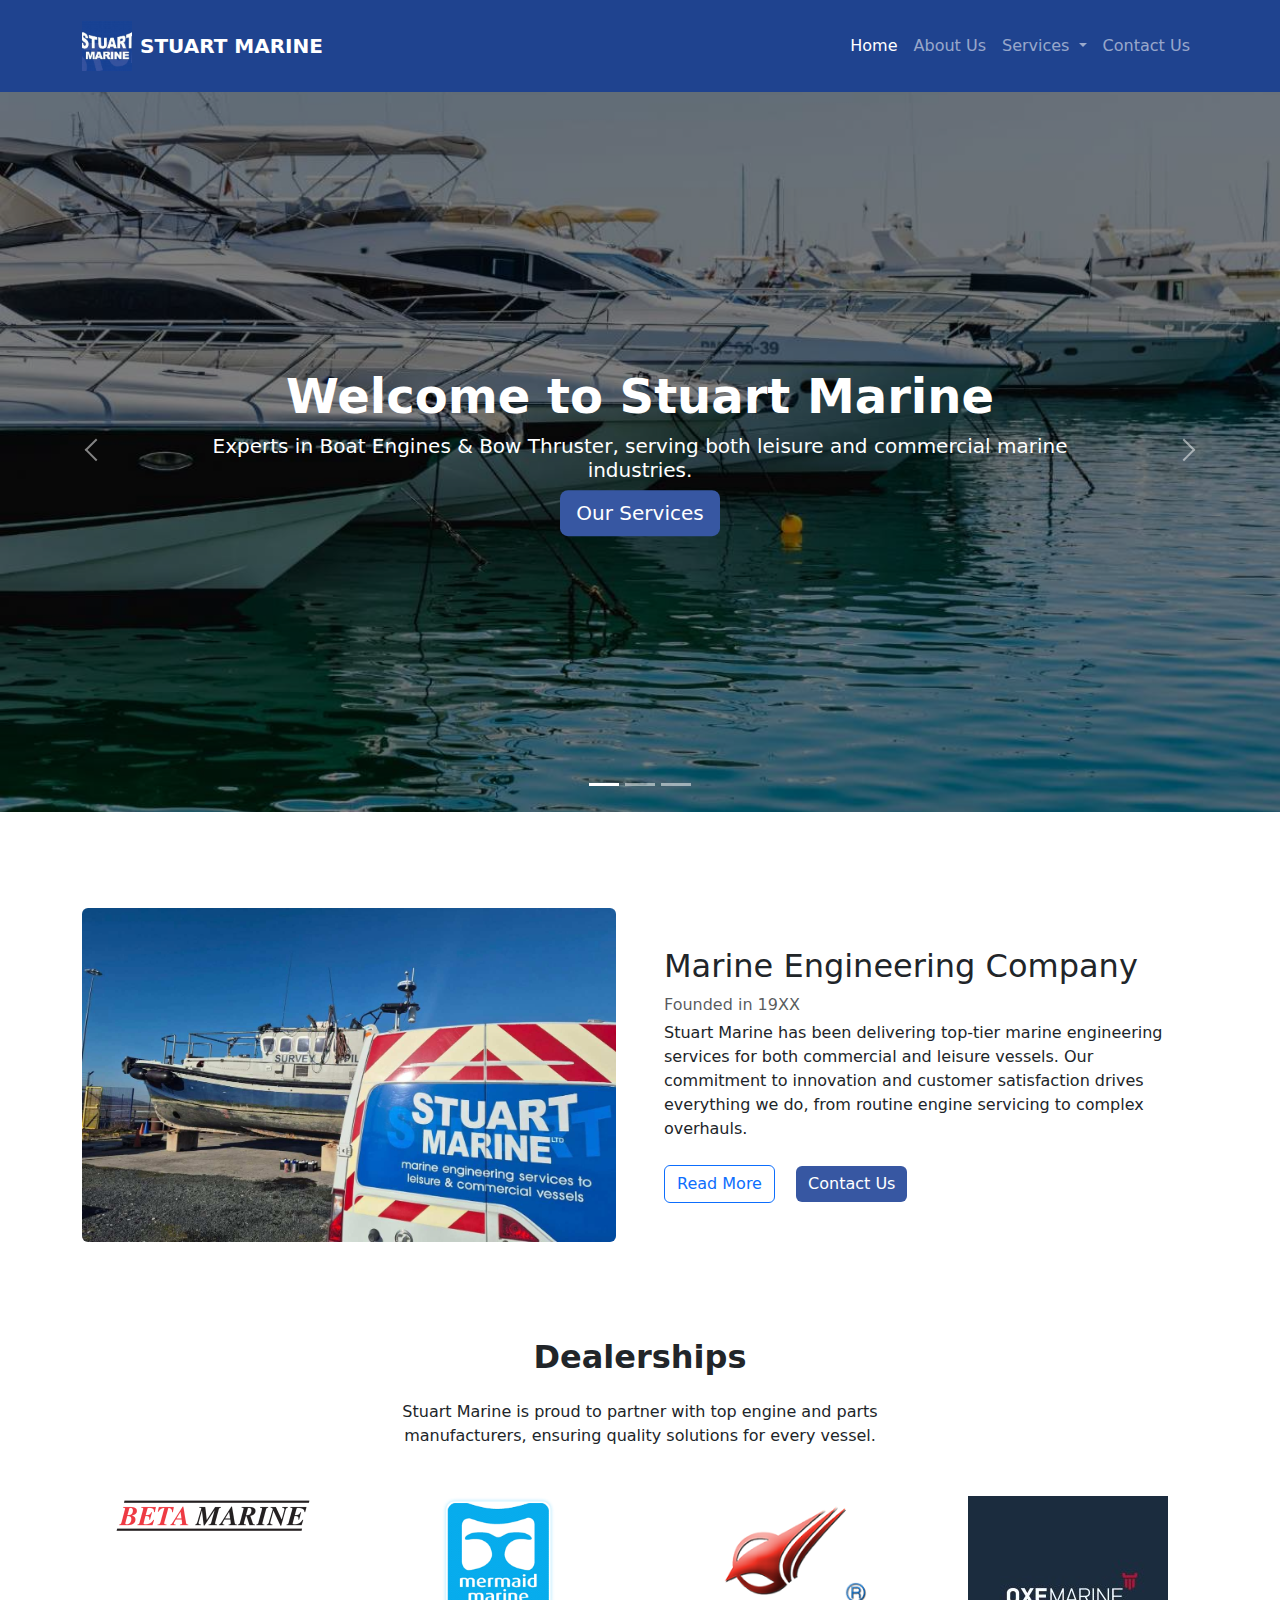
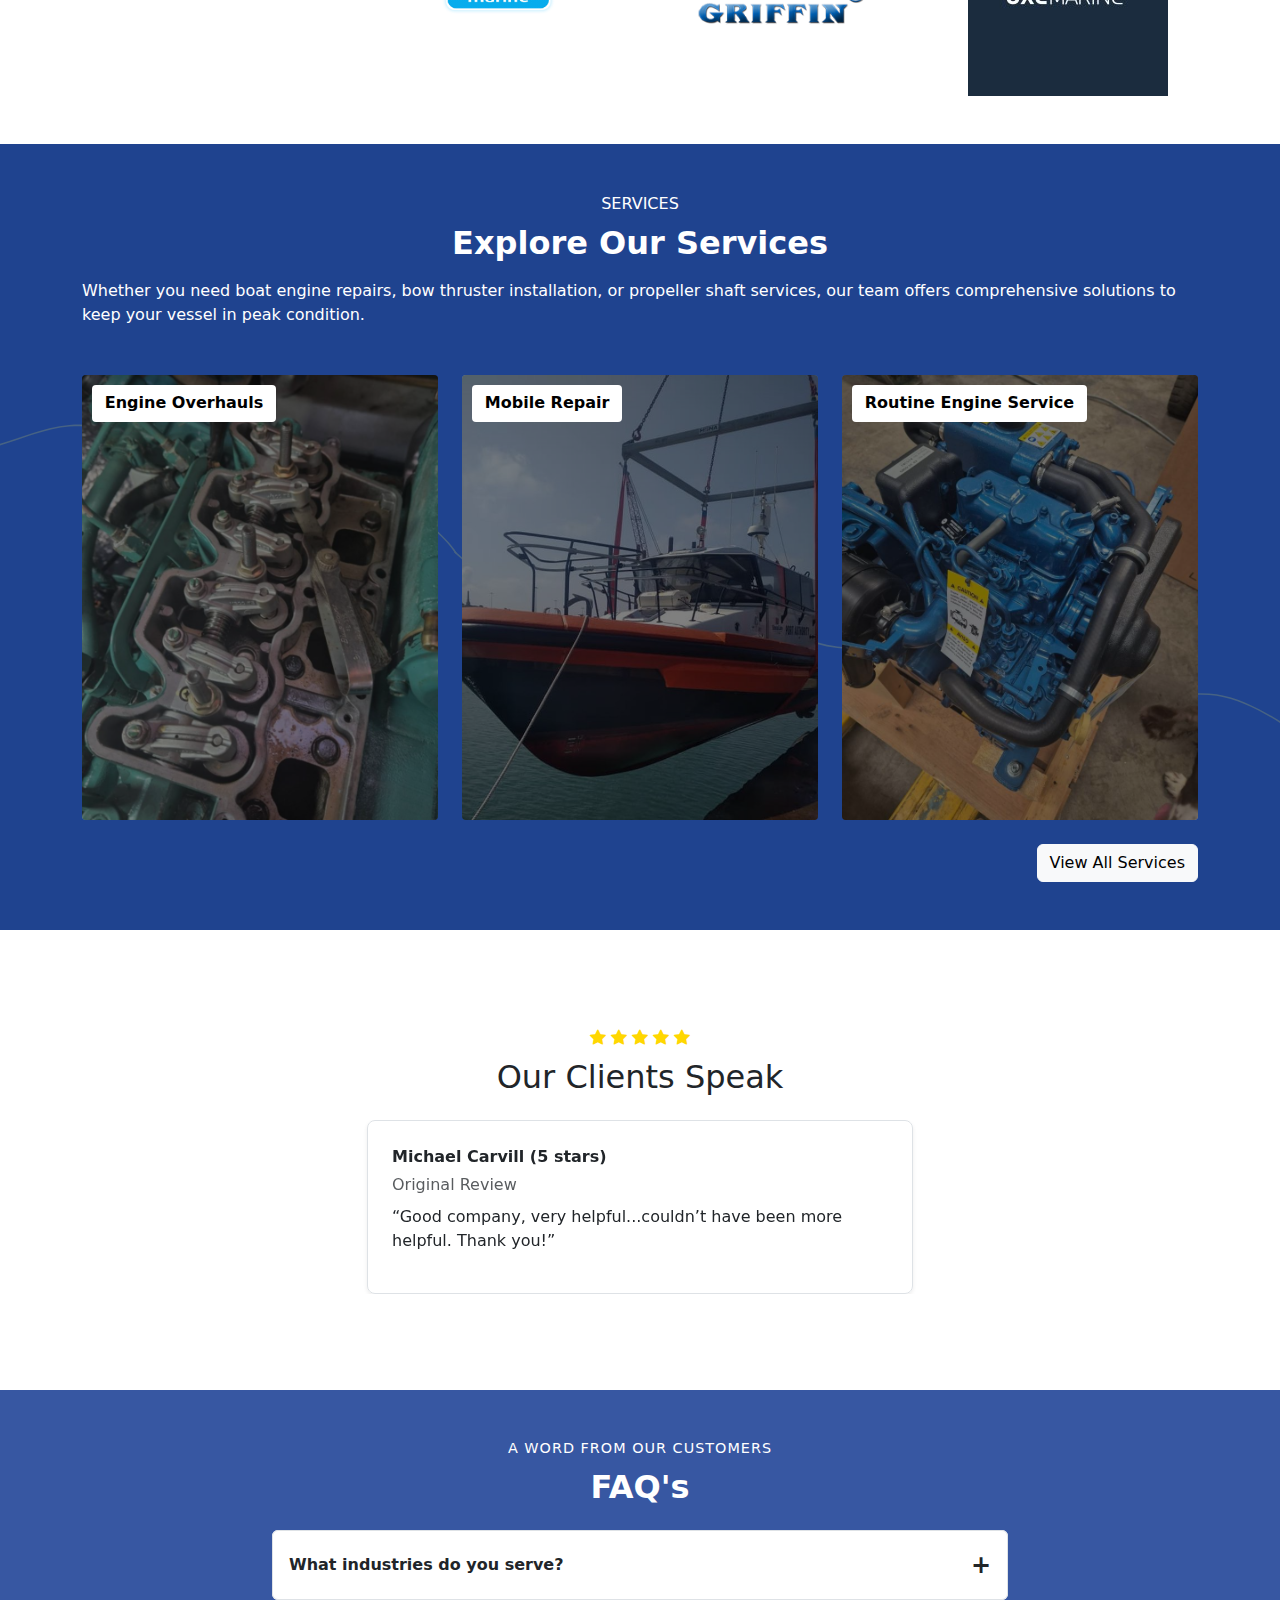
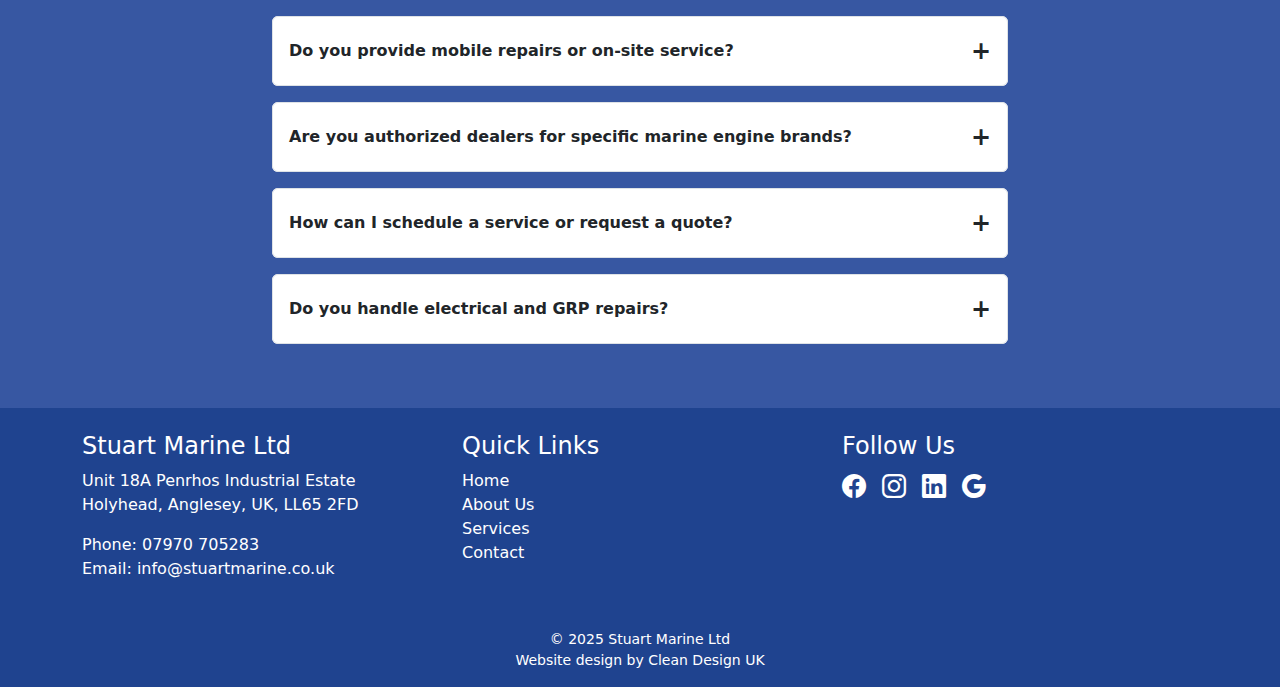
==== commit ab4a7852: "services and improve every page" ====
--- a/index.html
+++ b/index.html
@@ -23,17 +23,16 @@
 </head>
 <body>
 
-  <!-- HEADER & NAVBAR (same style as About page) with sticky-top added -->
+  <!-- HEADER & NAVBAR (same style as other pages) -->
   <header>
-    <nav class="navbar navbar-expand-lg navbar-dark bg-primary-blue sticky-top">
+    <nav class="navbar navbar-expand-lg navbar-dark bg-primary-blue">
       <div class="container">
         <a class="navbar-brand d-flex align-items-center fw-bold text-uppercase" href="index.html">
-          <!-- Logo (img-fluid), only text on lg+ screens -->
           <img 
             src="stuart-marine-logo.jpg" 
             alt="Stuart Marine Logo" 
-            width="150" 
-            height="40" 
+            width="50" 
+            height="50" 
             class="d-inline-block me-2 img-fluid"
           />
           <span class="d-none d-lg-inline">Stuart Marine</span>
@@ -72,10 +71,10 @@
               <ul class="dropdown-menu" aria-labelledby="servicesDropdown">
                 <li><a class="dropdown-item" href="services.html">All Services</a></li>
                 <li><hr class="dropdown-divider"></li>
-                <li><a class="dropdown-item" href="#">Routine Engine Service</a></li>
-                <li><a class="dropdown-item" href="#">Mobile Repair</a></li>
-                <li><a class="dropdown-item" href="#">Welding &amp; Fabrication</a></li>
-                <li><a class="dropdown-item" href="#">Engine Overhauls</a></li>
+                <li><a class="dropdown-item" href="routine-engine-service.html">Routine Engine Service</a></li>
+                <li><a class="dropdown-item" href="mobile-repair.html">Mobile Repair</a></li>
+                <li><a class="dropdown-item" href="welding-fabrication.html">Welding &amp; Fabrication</a></li>
+                <li><a class="dropdown-item" href="engine-overhauls.html">Engine Overhauls</a></li>
               </ul>
             </li>
             <li class="nav-item">
@@ -103,7 +102,9 @@
           <div class="hero-overlay"></div>
           <div class="carousel-caption d-flex flex-column justify-content-center align-items-center">
             <h1 class="display-5 fw-bold">Welcome to Stuart Marine</h1>
-            <p class="lead mb-4">Serving both leisure and commercial marine industries.</p>
+            <h2 class="lead hero-subtitle mx-auto">
+              Experts in Boat Engines &amp; Bow Thruster, serving both leisure and commercial marine industries.
+            </h2>
             <a href="services.html" class="btn btn-secondary-blue btn-lg">Our Services</a>
           </div>
         </div>
@@ -113,7 +114,9 @@
           <div class="hero-overlay"></div>
           <div class="carousel-caption d-flex flex-column justify-content-center align-items-center">
             <h1 class="display-5 fw-bold">Innovative Marine Solutions</h1>
-            <p class="lead mb-4">Expert engineering for your vessel’s needs.</p>
+            <h2 class="lead hero-subtitle mx-auto">
+              We are Volvo Penta Company Specialists and expert engineering for your vessel’s needs.
+            </h2>
             <a href="about.html" class="btn btn-secondary-blue btn-lg">Learn More</a>
           </div>
         </div>
@@ -123,7 +126,9 @@
           <div class="hero-overlay"></div>
           <div class="carousel-caption d-flex flex-column justify-content-center align-items-center">
             <h1 class="display-5 fw-bold">Contact Us</h1>
-            <p class="lead mb-4">We’re ready to discuss your marine projects.</p>
+            <h2 class="lead hero-subtitle mx-auto">
+              &gt;Contact us for propeller shaft &amp; new prop services, we’re ready to discuss your marine projects.
+            </h2>
             <a href="contact.html" class="btn btn-secondary-blue btn-lg">Get in Touch</a>
           </div>
         </div>
@@ -175,23 +180,23 @@
       <div class="row row-cols-1 row-cols-sm-2 row-cols-md-4 g-4">
         <!-- Example placeholders for logos -->
         <div class="col">
-          <div class="card h-100 p-3 d-flex align-items-center justify-content-center">
-            <img src="beta-marine-logo.jpg" alt="Beta Marine Logo" style="max-width: 100px;" />
+          <div class="card d-flex align-items-center justify-content-center">
+            <img src="beta-marine-logo.jpg" alt="Beta Marine Logo" />
           </div>
         </div>
         <div class="col">
-          <div class="card h-100 p-3 d-flex align-items-center justify-content-center">
-            <img src="mermaid-marine-logo.png" alt="Mermaid Marine Logo" style="max-width: 100px;" />
+          <div class="card d-flex align-items-center justify-content-center">
+            <img src="mermaid-marine-logo.png" alt="Mermaid Marine Logo" />
           </div>
         </div>
         <div class="col">
-          <div class="card h-100 p-3 d-flex align-items-center justify-content-center">
-            <img src="grfn_logoB.png" alt="Griffin Logo" style="max-width: 100px;" />
+          <div class="card d-flex align-items-center justify-content-center">
+            <img src="grfn_logoB.png" alt="Griffin Logo" />
           </div>
         </div>
         <div class="col">
-          <div class="card h-100 p-3 d-flex align-items-center justify-content-center">
-            <img src="oxe-marine-logo.jpeg" alt="Oxe Marine Logo" style="max-width: 100px;" />
+          <div class="card d-flex align-items-center justify-content-center">
+            <img src="oxe-marine-logo.jpeg" alt="Oxe Marine Logo" />
           </div>
         </div>
       </div>
@@ -205,7 +210,12 @@
     <div class="container position-relative">
       <!-- Title & Subtitle -->
       <p class="text-uppercase small-heading mb-2">Services</p>
-      <h2 class="fw-bold mb-5">Explore Our Services</h2>
+      <h2 class="fw-bold mb-3">Explore Our Services</h2>
+      <!-- NEW SEO PARAGRAPH -->
+      <p class="text-white mb-5">
+        Whether you need boat engine repairs, bow thruster installation, or propeller shaft services, our
+        team offers comprehensive solutions to keep your vessel in peak condition.
+      </p>
       <!-- 3 columns with images & overlays -->
       <div class="row g-4">
         <!-- Column 1 -->
@@ -251,7 +261,22 @@
   <!-- REVIEWS SECTION (Carousel with multiple slides, increased top & bottom padding) -->
   <section class="reviews-section py-6">
     <div class="container">
-      <h2 class="text-center mb-4">Our Clients Speak</h2>
+
+      <!-- 5 Star Icons ABOVE the heading -->
+      <div class="stars stars-inline text-center mb-2">
+        <!-- 5 Star Icons -->
+        <i class="bi bi-star-fill star-color"></i>
+        <i class="bi bi-star-fill star-color"></i>
+        <i class="bi bi-star-fill star-color"></i>
+        <i class="bi bi-star-fill star-color"></i>
+        <i class="bi bi-star-fill star-color"></i>
+      </div>
+
+      <!-- Heading with Dark Grey Arrow -->
+      <h2 class="text-center mb-4">
+        Our Clients Speak
+      </h2>
+
       <div id="reviewsCarousel" class="carousel slide" data-bs-ride="carousel">
         <!-- Indicators -->
         <div class="carousel-indicators">
@@ -324,7 +349,7 @@
           <span class="visually-hidden">Previous</span>
         </button>
         <button class="carousel-control-next" type="button" data-bs-target="#reviewsCarousel" data-bs-slide="next">
-          <span class="carousel-control-next-icon" aria-hidden="true"></span>
+          <span class="carousel-control-next-icon text-muted" aria-hidden="true"></span>
           <span class="visually-hidden">Next</span>
         </button>
       </div>
--- a/index.css
+++ b/index.css
@@ -55,9 +55,30 @@
   background-size: cover;
   background-position: center;
 }
-.carousel-control-prev,
-.carousel-control-next {
-  filter: invert(100%);
+/* Make arrows white */
+.carousel-control-prev-icon,
+.carousel-control-next-icon {
+  filter: none;
+  background-image: none;
+  width: 2rem;
+  height: 2rem;
+}
+.carousel-control-prev-icon::after,
+.carousel-control-next-icon::after {
+  content: '';
+  display: inline-block;
+  width: 16px;
+  height: 16px;
+  border-right: 2px solid #fff;
+  border-bottom: 2px solid #fff;
+  transform: rotate(45deg);
+  margin: 3px;
+}
+.carousel-control-prev-icon::after {
+  transform: rotate(135deg) translate(2px, -2px);
+}
+.carousel-control-next-icon::after {
+  transform: rotate(-45deg) translate(-2px, 2px);
 }
 /* Ensure carousel images have the same height as contact page hero image */
 .hero-section .carousel-item img {
@@ -97,6 +118,15 @@
 /* ------------------------------------------------
    DEALERSHIPS SECTION
 --------------------------------------------------- */
+/* Remove card borders and increase logo size */
+.dealerships-section .card {
+  border: none !important;
+  background: transparent !important;
+  box-shadow: none !important;
+}
+.dealerships-section .card img {
+  max-width: 200px !important; /* Make logos bigger */
+}
 .dealerships-section h2 {
   font-weight: 700;
 }
@@ -131,7 +161,6 @@
 .services-home-section .fw-bold {
   text-align: center;
   color: #fff;
-  margin-bottom: 2rem;
 }
 .project-card {
   position: relative;
@@ -236,3 +265,19 @@
 html, body {
   overflow-x: hidden;
 }
+
+/* -----------------------------------------------
+   ONLY CHANGES REQUESTED:
+   1) Stars in Reviews section are yellow
+   2) Arrow is dark grey
+------------------------------------------------- */
+.stars-inline i {
+  color: #FFD700; /* Yellow stars */
+}
+
+.arrow-icon {
+  color: #4f4f4f; /* Dark grey arrow */ 
+  font-size: 1rem;
+}
+
+.star-color {color: #FFD700;}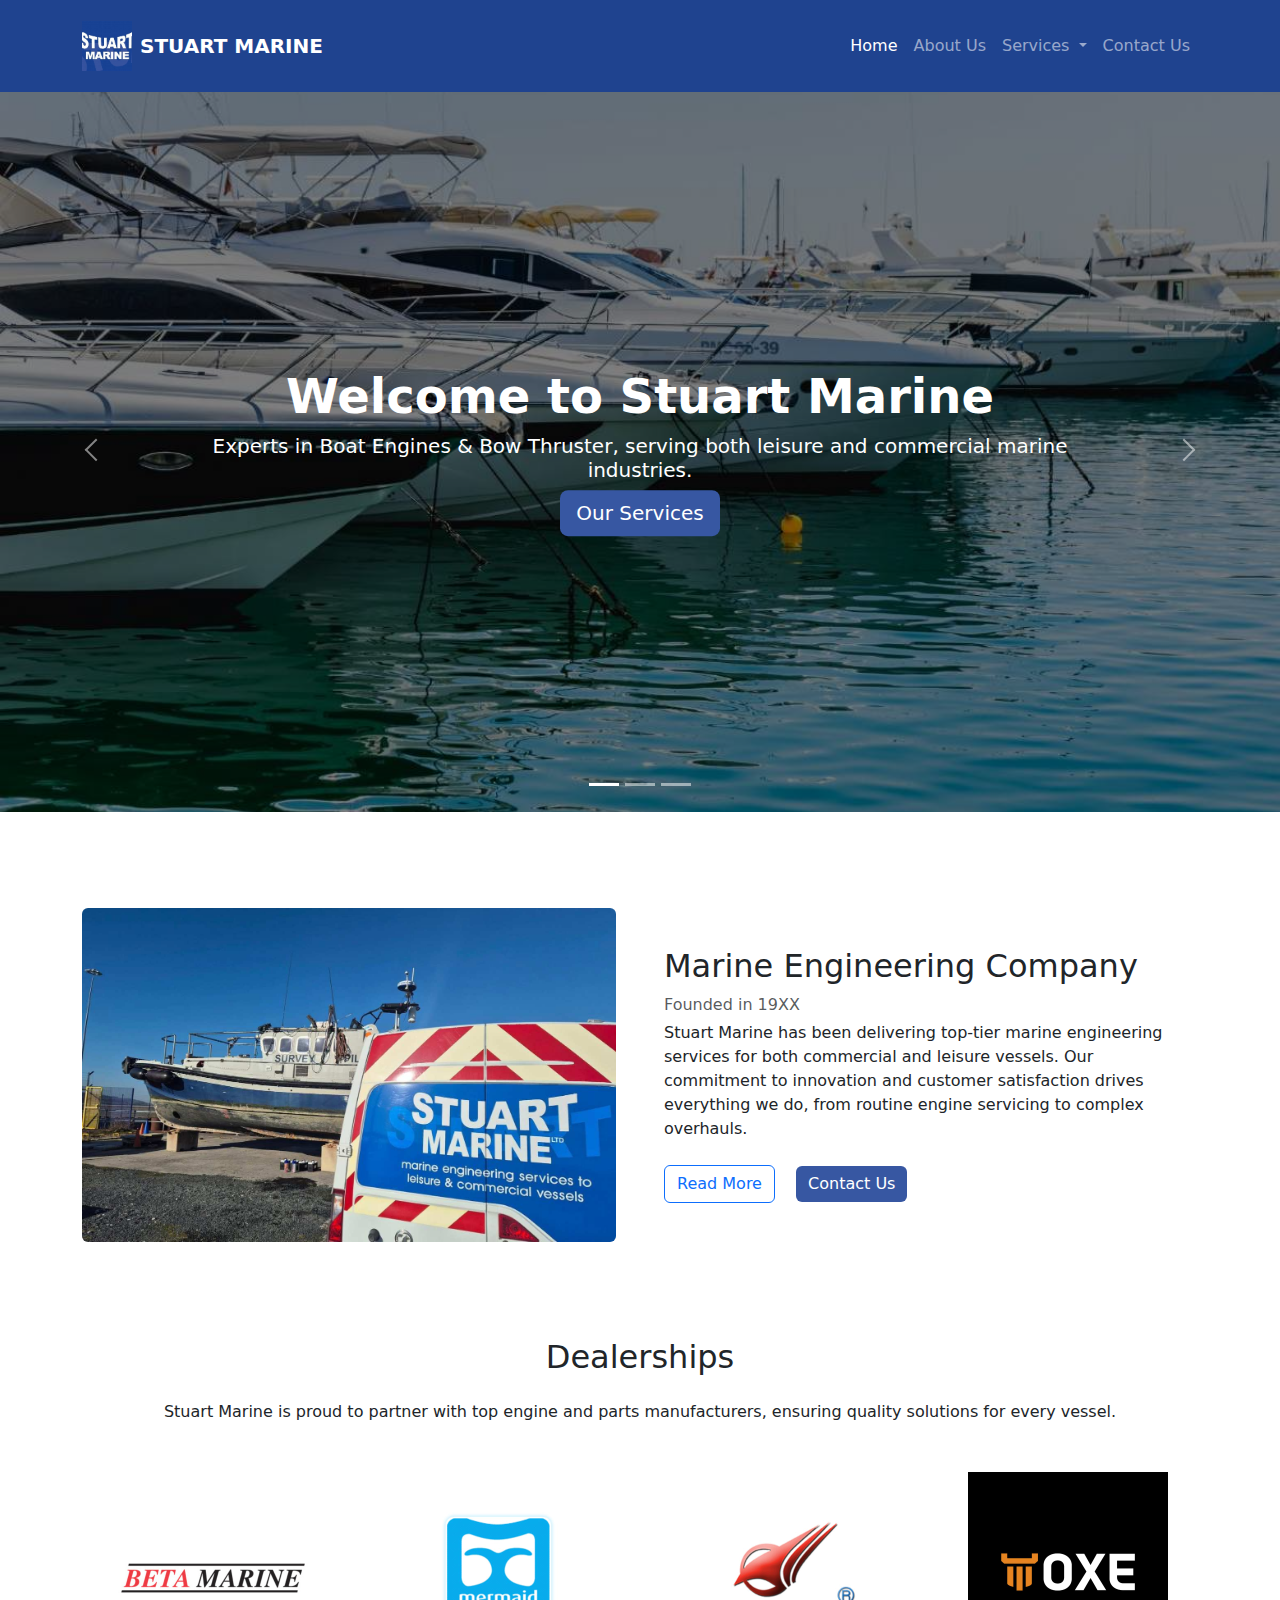
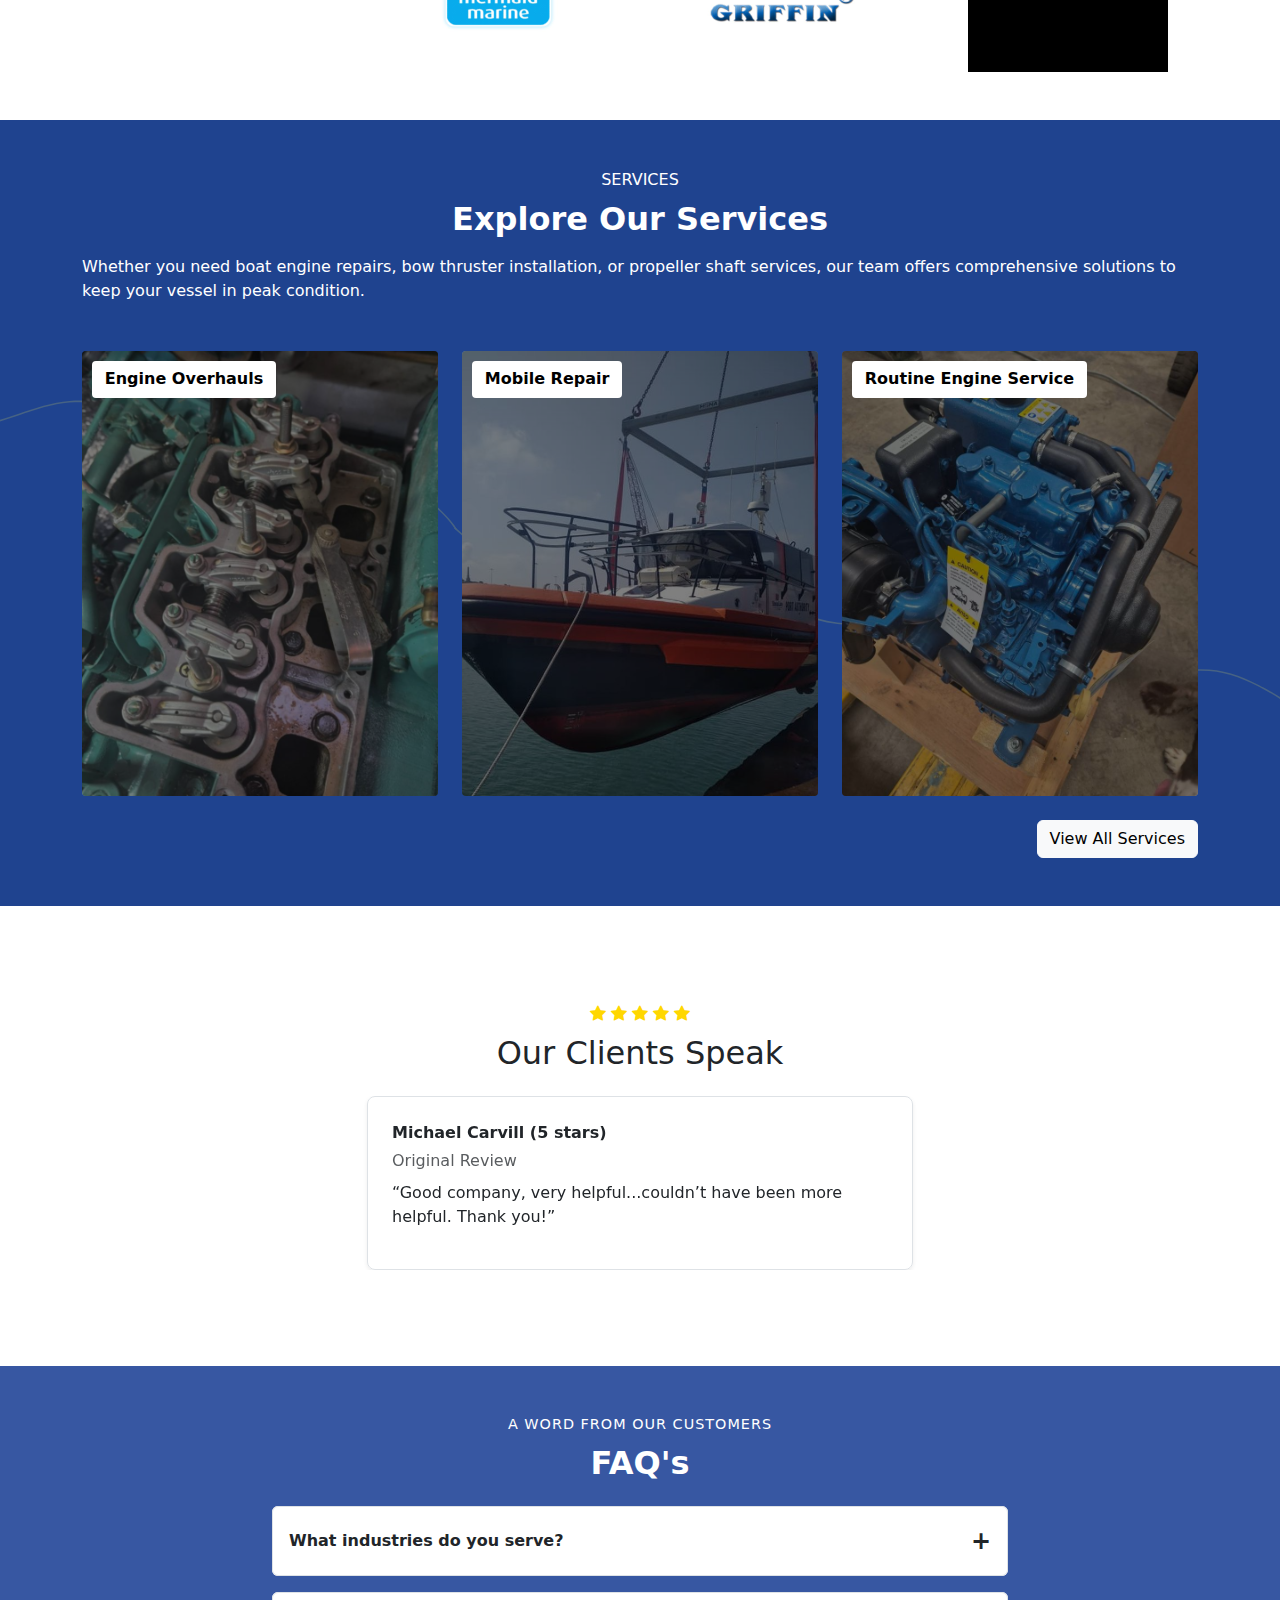
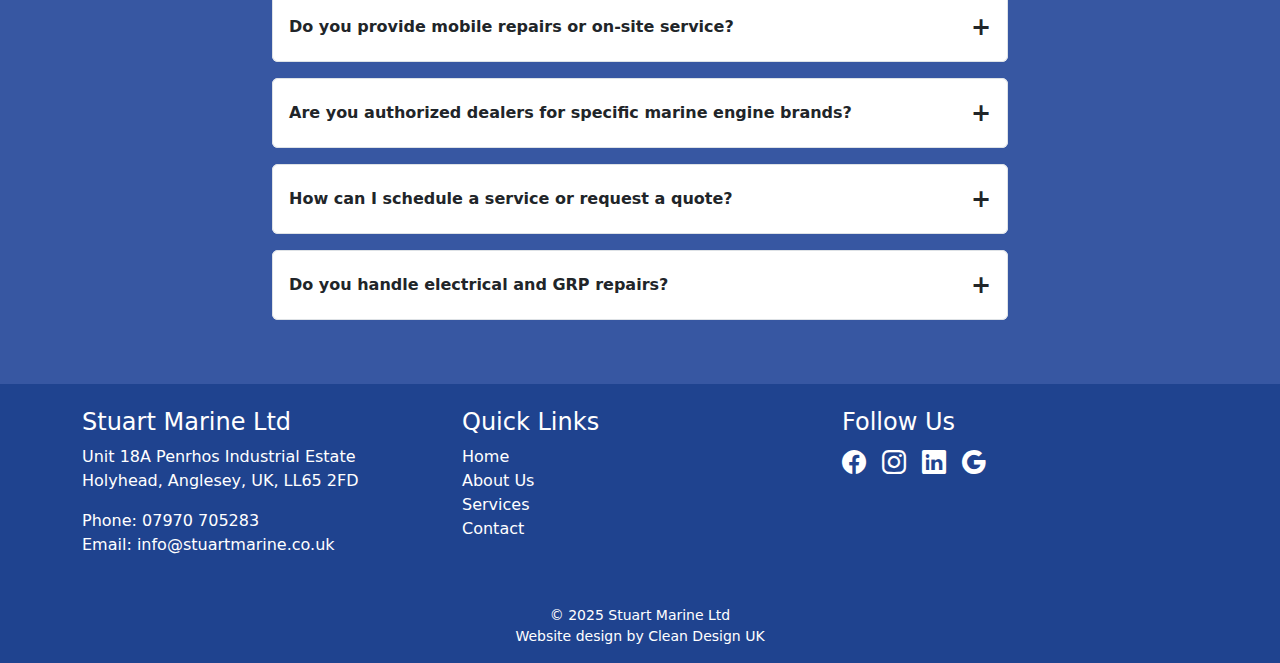
==== commit 5a93734c: "dealership section and background colour change on service page section" ====
--- a/index.html
+++ b/index.html
@@ -178,25 +178,36 @@
         Stuart Marine is proud to partner with top engine and parts manufacturers, ensuring quality solutions for every vessel.
       </p>
       <div class="row row-cols-1 row-cols-sm-2 row-cols-md-4 g-4">
-        <!-- Example placeholders for logos -->
         <div class="col">
           <div class="card d-flex align-items-center justify-content-center">
-            <img src="beta-marine-logo.jpg" alt="Beta Marine Logo" />
+            <!-- Link for Beta Marine -->
+            <a href="https://www.betamarine.co.uk" target="_blank">
+              <img src="beta-marine-logo.jpg" alt="Beta Marine Logo" />
+            </a>
           </div>
         </div>
         <div class="col">
           <div class="card d-flex align-items-center justify-content-center">
-            <img src="mermaid-marine-logo.png" alt="Mermaid Marine Logo" />
+            <!-- Link for Mermaid Marine -->
+            <a href="https://www.powertorque.co.uk/marine/" target="_blank">
+              <img src="mermaid-marine-logo.jpg" alt="Mermaid Marine Logo" />
+            </a>
           </div>
         </div>
         <div class="col">
           <div class="card d-flex align-items-center justify-content-center">
-            <img src="grfn_logoB.png" alt="Griffin Logo" />
+            <!-- Link for Griffin -->
+            <a href="https://griffinfilter.com/" target="_blank">
+              <img src="griffin-logo.jpg" alt="Griffin Logo" />
+            </a>
           </div>
         </div>
         <div class="col">
           <div class="card d-flex align-items-center justify-content-center">
-            <img src="oxe-marine-logo.jpeg" alt="Oxe Marine Logo" />
+            <!-- Link for Oxe Marine -->
+            <a href="https://www.oxemarine.com" target="_blank">
+              <img src="oxe-marine-logo.jpg" alt="Oxe Marine Logo" />
+            </a>
           </div>
         </div>
       </div>
--- a/index.css
+++ b/index.css
@@ -124,15 +124,19 @@
   background: transparent !important;
   box-shadow: none !important;
 }
+/* 
+   These changes ensure the logos line up nicely,
+   remain centered in their columns, and have a uniform height 
+*/
+.dealerships-section .card {
+  display: flex !important;
+  align-items: center !important;
+  justify-content: center !important;
+  min-height: 200px; /* So each 'card' is tall enough for the logos */
+}
 .dealerships-section .card img {
-  max-width: 200px !important; /* Make logos bigger */
-}
-.dealerships-section h2 {
-  font-weight: 700;
-}
-.dealerships-section p {
-  max-width: 600px;
-  margin: 0 auto 2rem;
+  max-height: 200px !important; /* Uniform height for logos */
+  object-fit: contain;
 }
 
 /* ------------------------------------------------
@@ -280,4 +284,6 @@
   font-size: 1rem;
 }
 
-.star-color {color: #FFD700;}+.star-color {
+  color: #FFD700;
+}
